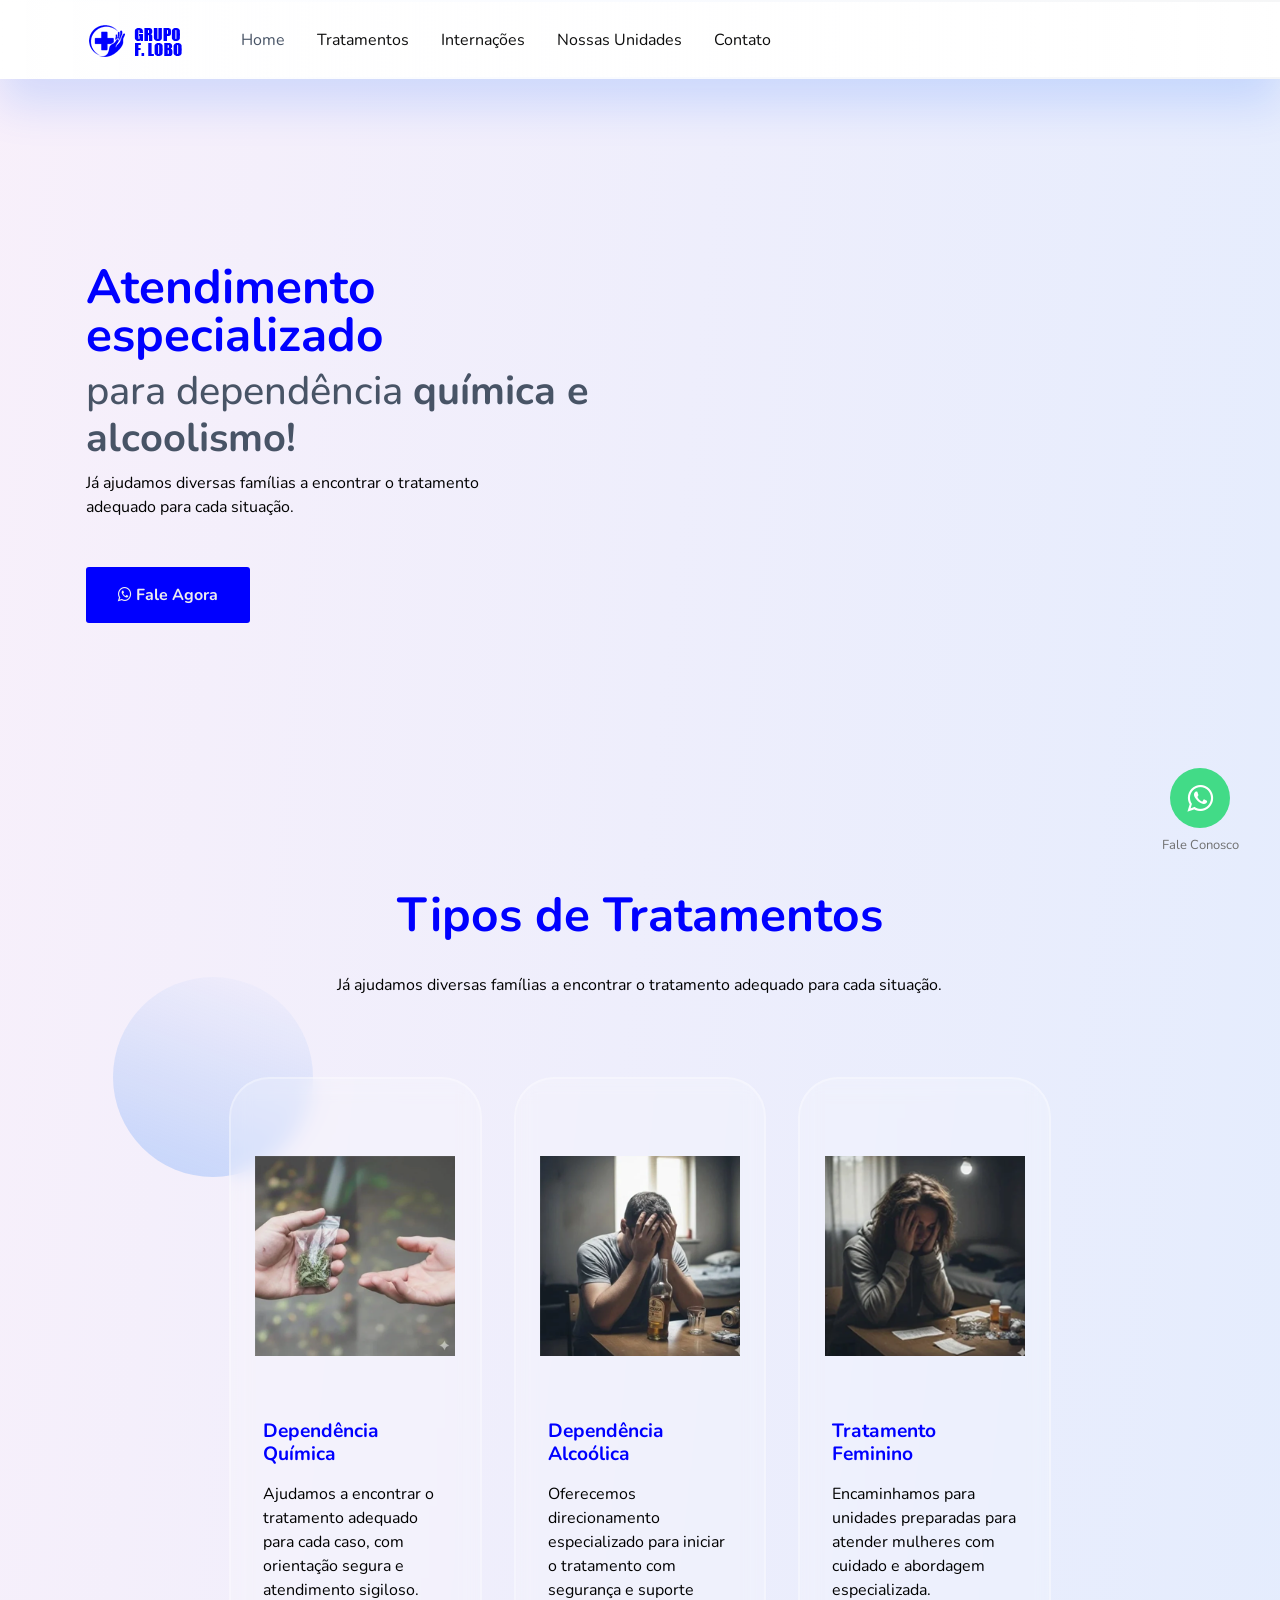
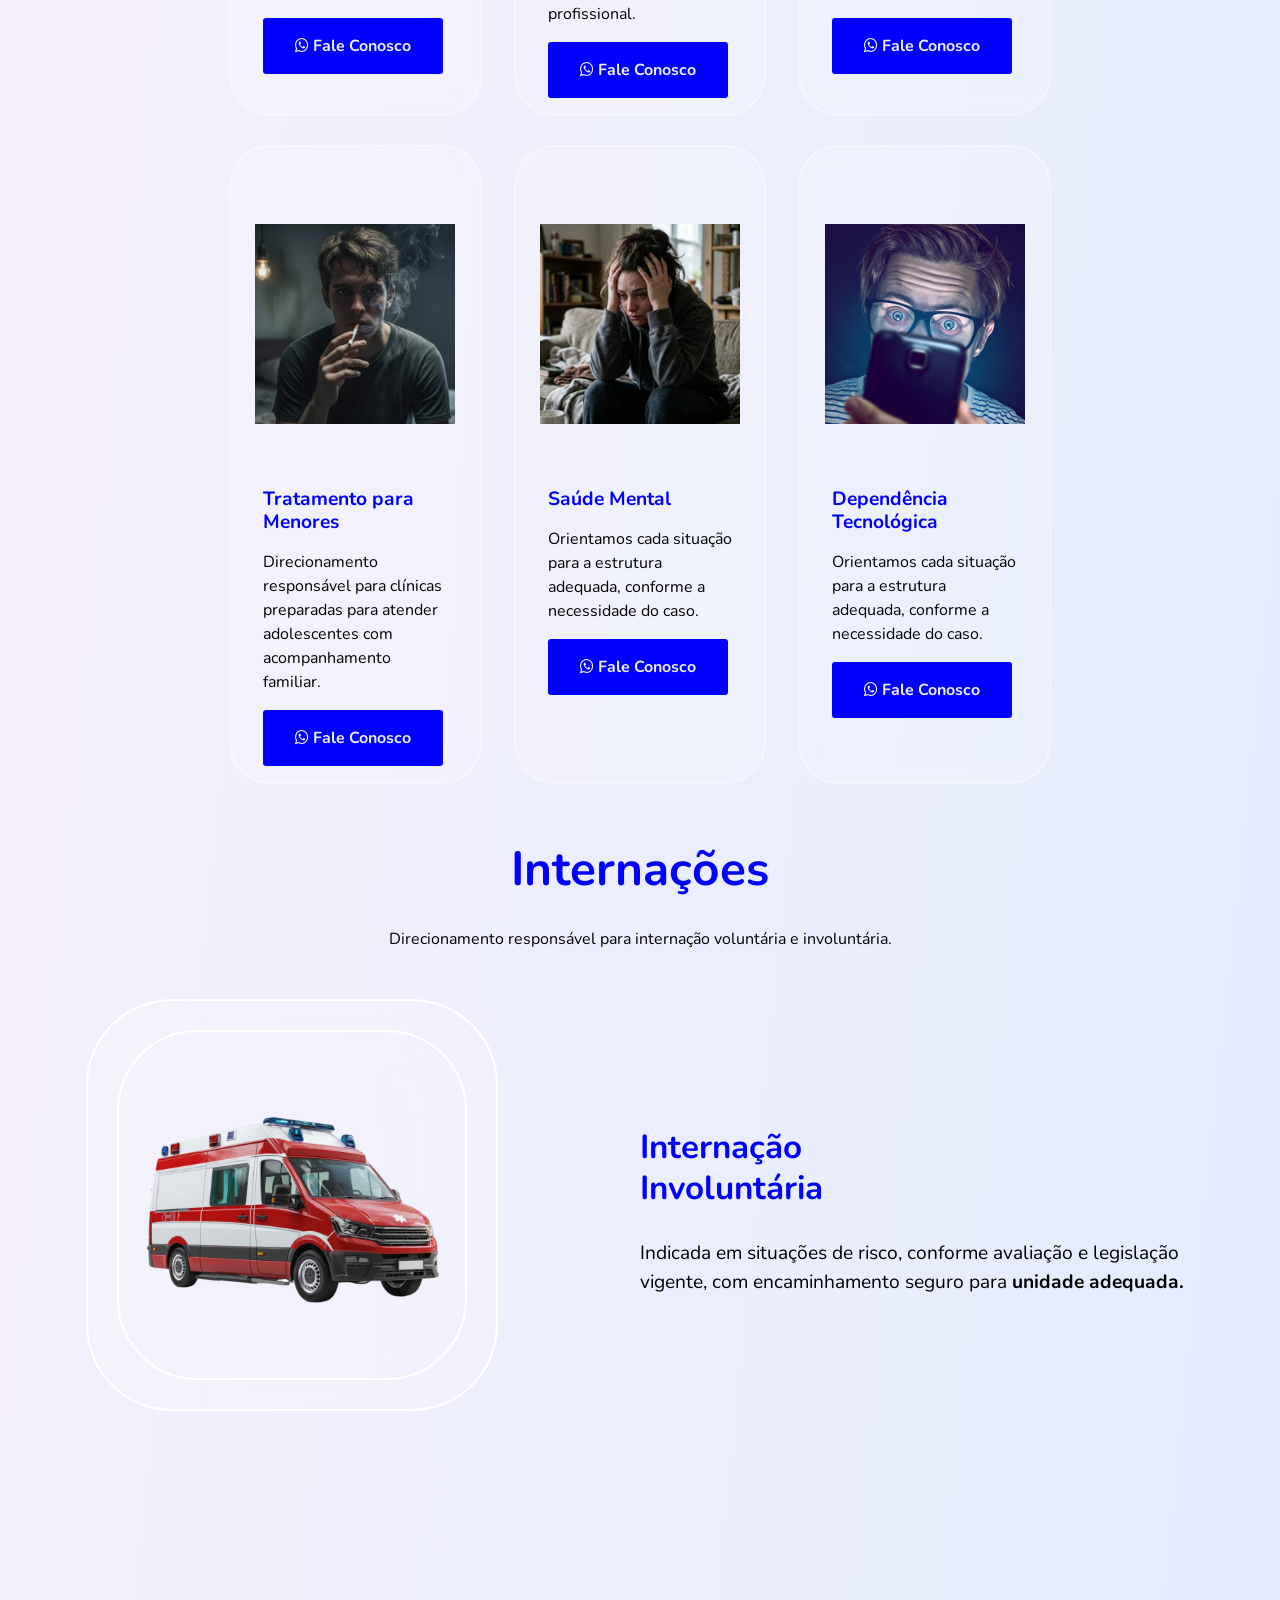
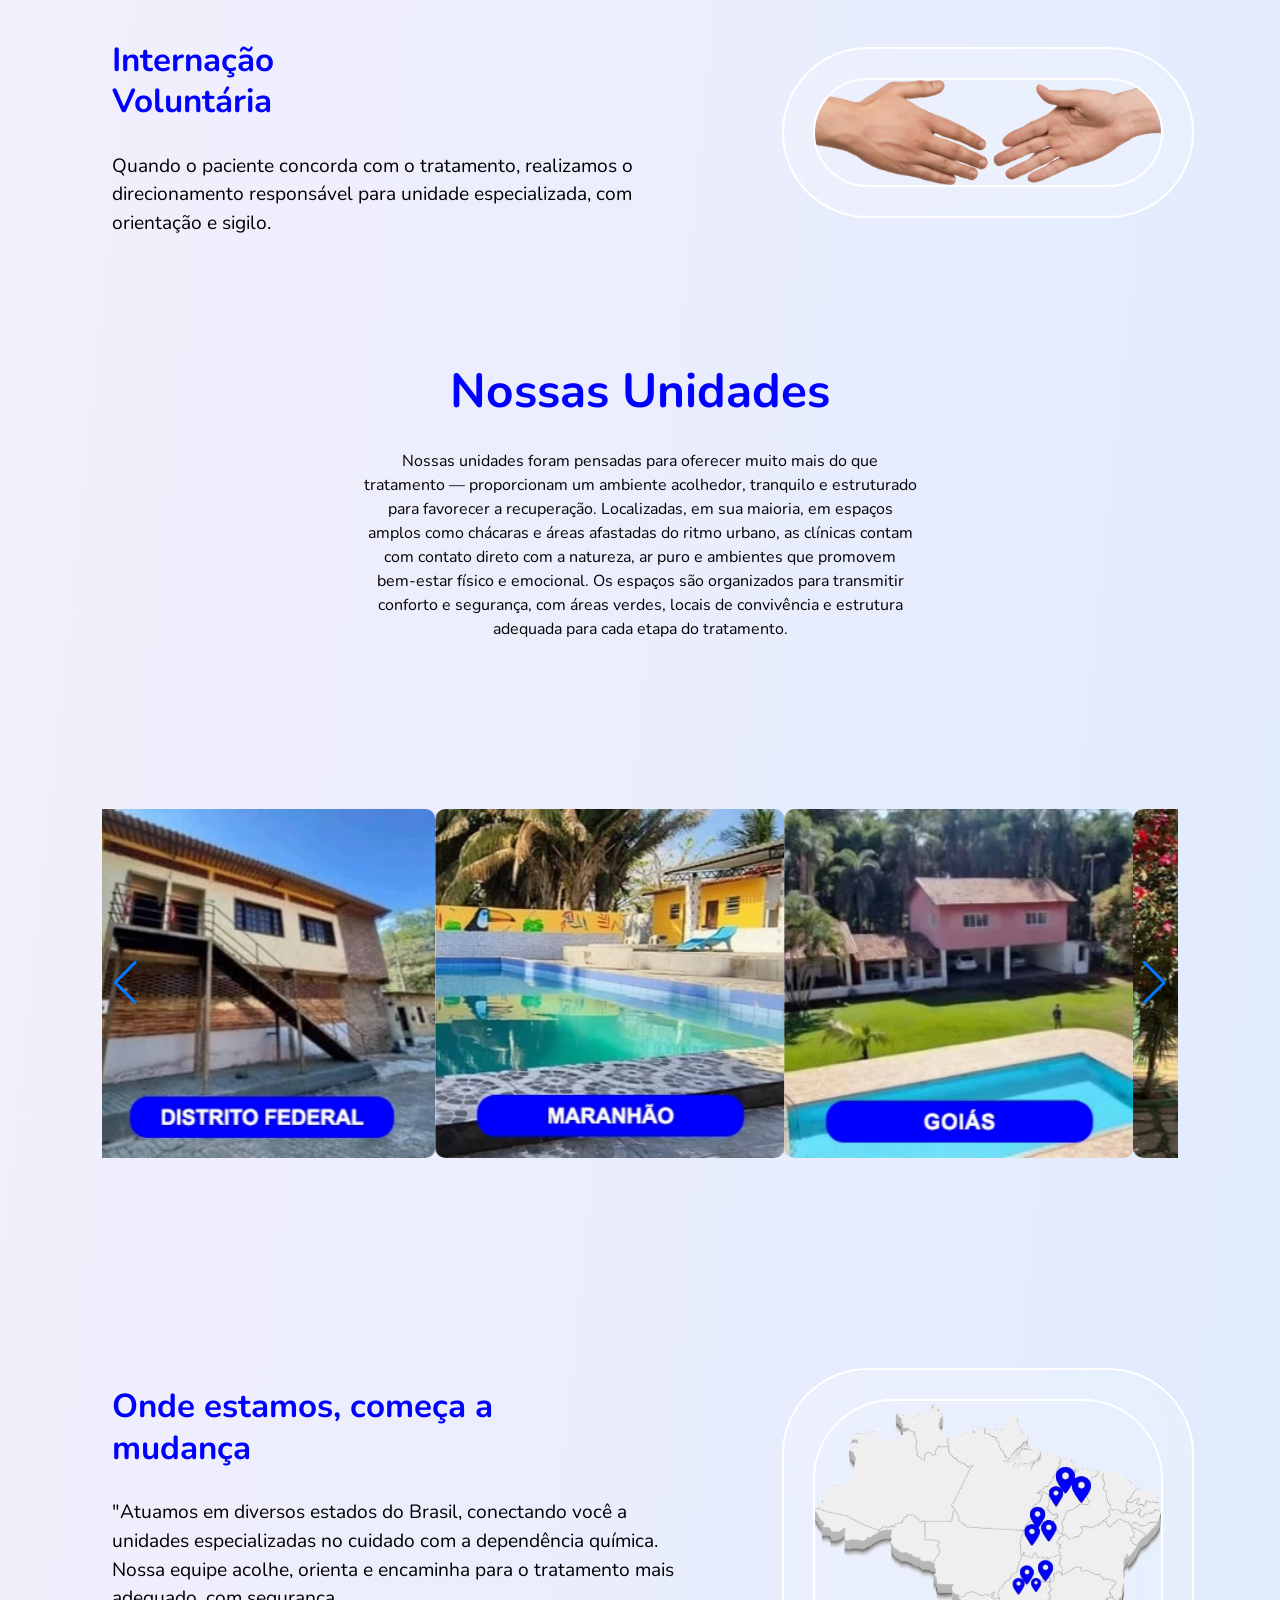
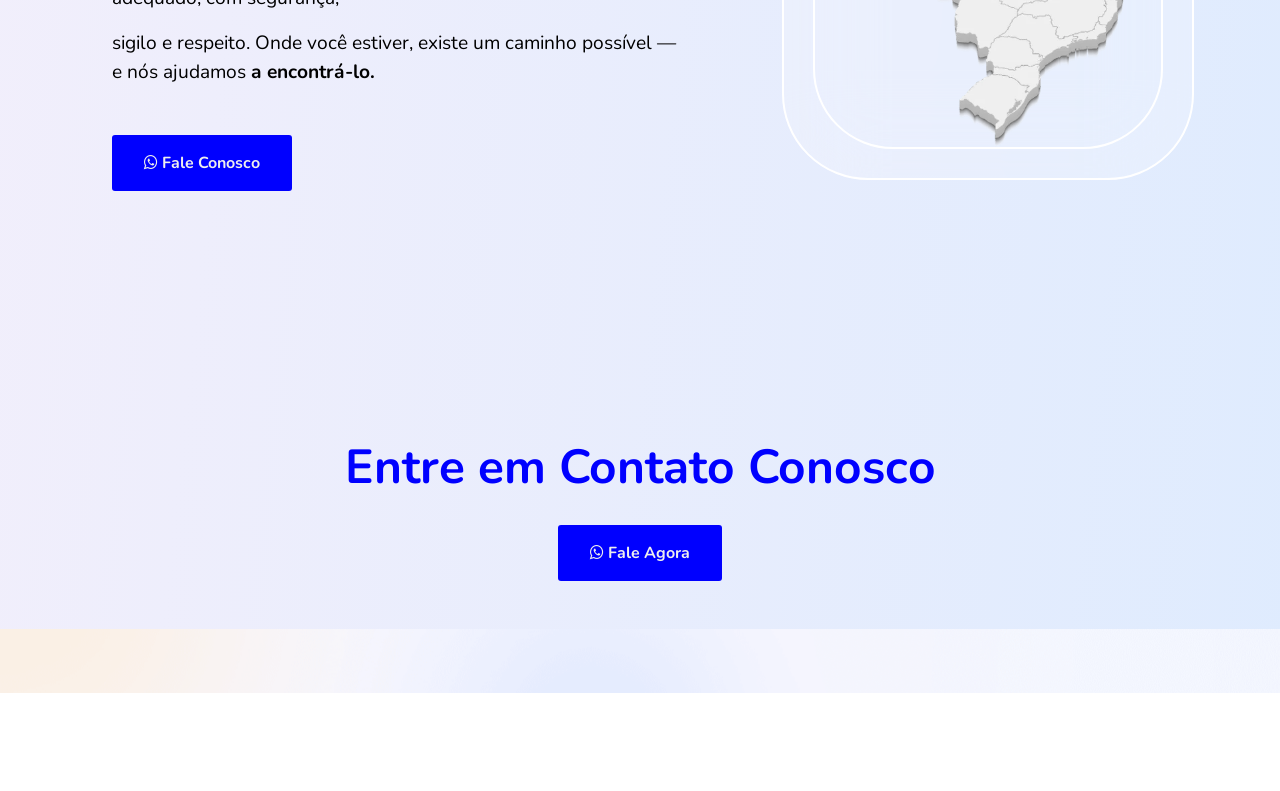
==== index.html @ 8530d1b9 "teste" ====
<!DOCTYPE html>
<html lang="en-US" dir="ltr">

  <head>
    <meta charset="utf-8">
    <meta http-equiv="X-UA-Compatible" content="IE=edge">
    <meta name="viewport" content="width=device-width, initial-scale=1">


    <!-- ===============================================-->
    <!--    Document Title-->
    <!-- ===============================================-->
    <title>Grupo F. Lobo | Landing, Corporate &amp; Business Templatee</title>
    

<link rel="stylesheet" href="https://cdn.jsdelivr.net/npm/swiper@11/swiper-bundle.min.css" />
    <link href="https://unpkg.com/aos@2.3.4/dist/aos.css" rel="stylesheet">

    <!-- ===============================================-->
    <!--    Favicons-->
    <!-- ===============================================-->
    <link rel="apple-touch-icon" sizes="180x180" href="assets/img/favicons/apple-touch-icon.png">
    <link rel="icon" type="image/png" sizes="32x32" href="assets/img/favicons/favicon-32x32.png">
    <link rel="icon" type="image/png" sizes="16x16" href="assets/img/favicons/favicon-16x16.png">
    <link rel="shortcut icon" type="image/x-icon" href="assets/img/favicons/favicon.ico">
    <link rel="manifest" href="assets/img/favicons/manifest.json">
    <meta name="msapplication-TileImage" content="assets/img/favicons/mstile-150x150.png">
    <meta name="theme-color" content="#ffffff">


    <!-- ===============================================-->
    <!--    Stylesheets-->
    <!-- ===============================================-->
    <link href="assets/css/theme.css" rel="stylesheet" />

  </head>


  <body style="overflow-x: hidden">





    <!-- ===============================================-->
    <!--    Main Content-->
    <!-- ===============================================-->
    <main class="main" id="top">
<nav class="navbar navbar-expand-lg navbar-light bg-white sticky-top shadow-sm py-3 navbar-klean">
  <div class="container">

    <a class="navbar-brand" href="index.html">
      <img class="me-3 d-inline-block" src="assets/img/gallery/logo.png" alt="">
    </a>

    <button class="navbar-toggler" type="button" data-bs-toggle="collapse" data-bs-target="#navbarSupportedContent">
      <span class="navbar-toggler-icon"></span>
    </button>

    <div class="collapse navbar-collapse border-top border-lg-0 mt-4 mt-lg-0" id="navbarSupportedContent">
      <ul class="navbar-nav me-auto pt-2 pt-lg-0 font-base">

        <li class="nav-item px-2"><a class="nav-link active" href="#home">Home</a></li>
        <li class="nav-item px-2"><a class="nav-link" href="#tratamentos">Tratamentos</a></li>
        <li class="nav-item px-2"><a class="nav-link" href="#internacoes">Internações</a></li>
        <li class="nav-item px-2"><a class="nav-link" href="#unidades">Nossas Unidades</a></li>
        <li class="nav-item px-2"><a class="nav-link" href="#contato">Contato</a></li>

      </ul>
    </div>

  </div>
</nav>
      <section >
        <div class="bg-holder d-none d-md-block bg-size" style="background-image:url(assets/img/illustrations/hero.png);background-position:right bottom;">
        </div>
        <!--/.bg-holder-->


        <!--/.bg-holder-->

        <div class="container">
          <div class="row align-items-center">
            <img src="assets/img/gallery/logotopo.png" class="d-block d-md-none" alt="Mobile Only">
            <div class="col-md-7 col-lg-6 py-6 text-sm-start text-center">

              
              <h1 class="fw-bold display-4 fs-4 fs-lg-6 fs-xxl-7 text-gradient" id="home"> Atendimento especializado </h1>
              <h1 class="text-700">para dependência <span class="fw-bold"> química e alcoolismo!</span></h1>
              <p class="mb-5 fs-0">Já ajudamos diversas famílias a encontrar o tratamento <br class="d-none d-lg-block" /> adequado para cada situação.</p>
      <a href="https://wa.me/5562993247666?text=Ol%C3%A1%2C%20vim%20pelo%20site!%20Quero%20mais%20informa%C3%A7%C3%B5es." class="botao-wpp">
              <!-- ícone -->
              <i class="fa fa-whatsapp"></i>
              Fale Agora
              </a>
            </div>
          </div>
        </div>
      </section>


      <!-- <section> begin ============================-->
      <section class="py-0 circle-blend circle-blend-right circle-warning" id="tratamentos">

        <div class="container">
          <div class="row" data-aos="fade-right">
            <div class="col-lg-7 col-xxl-5 mx-auto text-center py-7">
              <h5 class="fw-bold mb-4 text-gradient fs-6">Tipos de Tratamentos</h5>
              <p class="mb-0">Já ajudamos diversas famílias a encontrar o tratamento adequado para cada situação.</p>
            </div>
          </div>
      
          <!--/.bg-holder-->

          <div class="row flex-center">
            <div class="col-xl-9">
              <div class="row justify-content-center circle">
                <div class="col-md-4 mb-4"  data-aos="fade-left">
                  <div class="card card-bg h-100 px-4 px-md-2 px-lg-3 px-xxl-4 pt-4">
                    <div class="text-center"><img class="my-5" src="assets/img/icons/text.png" width="200" alt="services" />
                      <div class="card-body text-center text-md-start">
                        <h6 class="fw-bold fs-1">Dependência Química</h6>
                        <p class="mt-3 mb-md-0 mb-lg-3">Ajudamos a encontrar o tratamento adequado para cada caso, com orientação segura e atendimento sigiloso.</p> <a href="https://wa.me/5562993247666?text=Ol%C3%A1%2C%20vim%20pelo%20site!%20Quero%20mais%20informa%C3%A7%C3%B5es." class="botao-wpp">
              <!-- ícone -->
              <i class="fa fa-whatsapp"></i>
              Fale Conosco
              </a>
                      </div>
                    </div>
                  </div>
                </div>
                <div class="col-md-4 mb-4"  data-aos="fade-right">
                  <div class="card card-bg h-100 px-4 px-md-2 px-lg-3 px-xxl-4 pt-4">
                    <div class="text-center"><img class="my-5" src="assets/img/icons/organized.png" width="200" alt="services" />
                      <div class="card-body text-center text-md-start">
                        <h6 class="fw-bold fs-1">Dependência Alcoólica</h6>
                        <p class="mt-3 mb-md-0 mb-lg-3">Oferecemos direcionamento especializado para iniciar o tratamento com segurança e suporte profissional.</p> <a href="https://wa.me/5562993247666?text=Ol%C3%A1%2C%20vim%20pelo%20site!%20Quero%20mais%20informa%C3%A7%C3%B5es." class="botao-wpp">
              <!-- ícone -->
              <i class="fa fa-whatsapp"></i>
              Fale Conosco
              </a>
                      </div>
                    </div>
                  </div>
                </div>


                <div class="col-md-4 mb-4" data-aos="fade-left">
                  <div class="card card-bg h-100 px-4 px-md-2 px-lg-3 px-xxl-4 pt-4">
                    <div class="text-center"><img class="my-5" src="assets/img/icons/statistics.png" width="200" alt="services" />
                      <div class="card-body text-center text-md-start">
                        <h6 class="fw-bold fs-1">Tratamento Feminino</h6>
                        <p class="mt-3 mb-md-0 mb-lg-3">Encaminhamos para unidades preparadas para atender mulheres com cuidado e abordagem especializada.</p> <a href="https://wa.me/5562993247666?text=Ol%C3%A1%2C%20vim%20pelo%20site!%20Quero%20mais%20informa%C3%A7%C3%B5es." class="botao-wpp">
              <!-- ícone -->
              <i class="fa fa-whatsapp"></i>
              Fale Conosco
              </a>
                      </div>
                    </div>
                  </div>
                </div>

                <div class="col-md-4 mb-4"  data-aos="fade-right">
                  <div class="card card-bg h-100 px-4 px-md-2 px-lg-3 px-xxl-4 pt-4">
                    <div class="text-center"><img class="my-5" src="assets/img/icons/menores.png" width="200" alt="services" />
                      <div class="card-body text-center text-md-start">
                        <h6 class="fw-bold fs-1">Tratamento para Menores</h6>
                        <p class="mt-3 mb-md-0 mb-lg-3">Direcionamento responsável para clínicas preparadas para atender adolescentes com acompanhamento familiar.</p> <a href="https://wa.me/5562993247666?text=Ol%C3%A1%2C%20vim%20pelo%20site!%20Quero%20mais%20informa%C3%A7%C3%B5es." class="botao-wpp">
              <!-- ícone -->
              <i class="fa fa-whatsapp"></i>
              Fale Conosco
              </a>
                      </div>
                    </div>
                  </div>
                </div>

                <div class="col-md-4 mb-4" data-aos="fade-left">
                  <div class="card card-bg h-100 px-4 px-md-2 px-lg-3 px-xxl-4 pt-4">
                    <div class="text-center"><img class="my-5" src="assets/img/icons/saude.png" width="200" alt="services" />
                      <div class="card-body text-center text-md-start">
                        <h6 class="fw-bold fs-1">Saúde Mental</h6>
                        <p class="mt-3 mb-md-0 mb-lg-3">Orientamos cada situação para a estrutura adequada, conforme a necessidade do caso.</p> <a href="https://wa.me/5562993247666?text=Ol%C3%A1%2C%20vim%20pelo%20site!%20Quero%20mais%20informa%C3%A7%C3%B5es." class="botao-wpp">
              <!-- ícone -->
              <i class="fa fa-whatsapp"></i>
              Fale Conosco
              </a>
                      </div>
                    </div>
                  </div>
                </div>

                
                <div class="col-md-4 mb-4" data-aos="fade-left">
                  <div class="card card-bg h-100 px-4 px-md-2 px-lg-3 px-xxl-4 pt-4">
                    <div class="text-center"><img class="my-5" src="assets/img/icons/dep.png" width="200" alt="services" />
                      <div class="card-body text-center text-md-start">
                        <h6 class="fw-bold fs-1">Dependência Tecnológica</h6>
                        <p class="mt-3 mb-md-0 mb-lg-3">Orientamos cada situação para a estrutura adequada, conforme a necessidade do caso.</p> <a href="https://wa.me/5562993247666?text=Ol%C3%A1%2C%20vim%20pelo%20site!%20Quero%20mais%20informa%C3%A7%C3%B5es." class="botao-wpp">
              <!-- ícone -->
              <i class="fa fa-whatsapp"></i>
              Fale Conosco
              </a>
                      </div>
                    </div>
                  </div>
                </div>


              </div>
            </div>
          </div>
        </div>
        <!-- end of .container-->

      </section>
      <!-- <section> close ============================-->
      <!-- ============================================-->


        <div class="container-xl">
           <div class="col-lg-6 text-center mx-auto mb-3 mb-md-5 mt-4"  data-aos="fade-right">
              <h5 class="fw-bold mb-4 text-gradient fs-6" id="internacoes">Internações</h5>
              <p class="mb-0">Direcionamento responsável para internação voluntária e involuntária.</p>
            </div>
          <div class="row flex-center circle-blend circle-blend-left-product circle-cyan">
            <div class="col-auto">
              <div class="square shadow-square-bottom">
                <div class="card product-card-bg">
                  <div class="card-body p-4 h-100"><img  data-aos="fade-right" class="img-fluid border-img" src="assets/img/gallery/ambulancia.webp" width="350" alt="..." /></div>
                </div>
              </div>
            </div>
            <div class="col-lg-6 ms-lg-auto my-7 my-lg-0 px-sm-8 px-lg-0 ps-lg-2 ps-xl-0" data-aos="fade-left">
              <h1 class="fw-bold display-5 lh-sm my-4">
Internação  <br>Involuntária</h1>

   <p class="fs-1 mb-3 pe-xxl-8">Indicada em situações de risco, conforme avaliação e legislação vigente, com encaminhamento seguro para  <span class="fw-bold">unidade adequada.</span></p>
             
             
  
            </div>
          </div>
          <div class="row flex-center pt-10 pt-md-6 pt-lg-10 circle-blend circle-blend-right-dedicated circle-danger">
            <div class="col-auto ms-lg-auto order-md-1 text-center">
              <div class="square shadow-square-top">
                <div class="card product-card-bg">
                  <div class="card-body p-4"><img class="img-fluid border-img" data-aos="fade-left" src="assets/img/gallery/dedicate.png" width="350" alt="..." /></div>
                </div>
              </div>
            </div>
            <div class="col-lg-6 order-1 order-lg-0 ms-xl-auto my-7 my-xl-0 px-sm-8 px-lg-3 px-xl-0 me-xl-auto ps-xl-0">
              <h1 class="fw-bold display-5 lh-sm my-4"  data-aos="fade-right">
Internação  <br> Voluntária</h1>
           

               <p class="fs-1 mb-3 pe-xxl-8" data-aos="fade-right">Quando o paciente concorda com o tratamento, realizamos o direcionamento responsável para unidade especializada, com orientação e sigilo.</p>
              
            </div>
          </div>
        </div>
      </section>


      <!-- ============================================-->
      <!-- <section> begin ============================-->
      <section class="py-7">

        <div class="container">

       
            <div class="col-lg-6 text-center mx-auto mb-3 mb-md-5 mt-4"  data-aos="fade-right">
              <h5 class="fw-bold mb-4  text-center text-gradient fs-6" id='unidades'>Nossas Unidades</h5>
              <p class="mb-0  text-center">Nossas unidades foram pensadas para oferecer muito mais do que tratamento — proporcionam um ambiente acolhedor, tranquilo e estruturado para favorecer a recuperação.

Localizadas, em sua maioria, em espaços amplos como chácaras e áreas afastadas do ritmo urbano, as clínicas contam com contato direto com a natureza, ar puro e ambientes que promovem bem-estar físico e emocional. Os espaços são organizados para transmitir conforto e segurança, com áreas verdes, locais de convivência e estrutura adequada para cada etapa do tratamento. </p>
            </div>
     

  <section class="section slider-section">
  <div class="container slider-column">
    <div class="swiper swiper-slider">
      <div class="swiper-wrapper">

        <div class="swiper-slide">
          <img src="assets/img/gallery/project-1.png" alt="">
        </div>

        <div class="swiper-slide">
          <img src="assets/img/gallery/project-2.webp" alt="">
        </div>

        <div class="swiper-slide">
          <img src="assets/img/gallery/project-3.webp" alt="">
        </div>

        <div class="swiper-slide">
          <img src="assets/img/gallery/project-4.webp" alt="">
        </div>

        <div class="swiper-slide">
          <img src="assets/img/gallery/project-5.jpg" alt="">
        </div>

        <div class="swiper-slide">
          <img src="assets/img/gallery/project-6.webp" alt="">
        </div>

        <div class="swiper-slide">
          <img src="assets/img/gallery/project-7.webp" alt="">
        </div>

        <div class="swiper-slide">
          <img src="assets/img/gallery/project-8.webp" alt="">
        </div>

        <div class="swiper-slide">
          <img src="assets/img/gallery/project-9.jpg" alt="">
        </div>

      </div>

      <div class="swiper-pagination"></div>
      <div class="swiper-button-prev"></div>
      <div class="swiper-button-next"></div>
    </div>
  </div>

          <div class="row flex-center pt-10 pt-md-6 pt-lg-10 circle-blend circle-blend-right-dedicated circle-danger">
            <div class="col-auto ms-lg-auto order-md-1 text-center">
              <div class="square shadow-square-top">
                <div class="card product-card-bg">
                  <div class="card-body p-4"><img class="img-fluid border-img" src="assets/img/mapa.webp" width="350" alt="..." /></div>
                </div>
              </div>
            </div>
            <div class="col-lg-6 order-1 order-lg-0 ms-xl-auto my-7 my-xl-0 px-sm-8 px-lg-3 px-xl-0 me-xl-auto ps-xl-0">
              <h1 class="fw-bold display-5 lh-sm my-4">Onde estamos, começa a<br> mudança</h1>
              <p class="fs-1 mb-3 pe-xxl-8">"Atuamos em diversos estados do Brasil, conectando você a unidades especializadas no cuidado com a dependência química. Nossa equipe acolhe, orienta e encaminha para o tratamento mais adequado, com segurança, </p>
              <p class="fs-1 mb-5 pe-xxl-8">sigilo e respeito. Onde você estiver, existe um caminho possível — e nós ajudamos<span class="fw-bold"> a encontrá-lo.</span></p>
              <a href="https://wa.me/5562993247666?text=Ol%C3%A1%2C%20vim%20pelo%20site!%20Quero%20mais%20informa%C3%A7%C3%B5es." class="botao-wpp">
              <!-- ícone -->
              <i class="fa fa-whatsapp"></i>
              Fale Conosco
              </a>
            </div>
          </div>


</section>



        </div>
        <!-- end of .container-->

      </section>

        <div class="bg-holder" style="background-image:url(assets/img/illustrations/cta-bg-1.png);background-position:center top;background-size:auto;margin-top:-38px;margin-left:-200px;">
        </div>
        <!--/.bg-holder-->

        <div class="container">
          <div class="row flex-center circle-blend circle-blend-right circle-pink">
            <div class="col-xxl-9 py-5 text-center" data-aos="fade-up">
              <h1 class="fw-bold mb-4 text-gradient fs-6" id="contato">Entre em Contato Conosco</h1>
                     <a href="https://wa.me/5562993247666?text=Ol%C3%A1%2C%20vim%20pelo%20site!%20Quero%20mais%20informa%C3%A7%C3%B5es." class="botao-wpp">
              <!-- ícone -->
              <i class="fa fa-whatsapp"></i>
              Fale Agora
              </a>
            </div>
            
          </div>
        </div>
      </section>
      <section class="pb-0 pt-6">
        <div class="bg-holder" style="background-image:url(assets/img/illustrations/footer-bg.png);background-position:center;background-size:cover;">
        </div>
        <!--/.bg-holder-->
<div class="floating_btn">
    <a target="_blank" href="https://wa.me/5562993247666?text=Ol%C3%A1%2C%20vim%20pelo%20site!%20Quero%20mais%20informa%C3%A7%C3%B5es.">
      <div class="contact_icon">
        <i class="fa fa-whatsapp my-float"></i>
      </div>
    </a>
    <p class="text_icon">Fale Conosco</p>
  </div>


      </section>
         
    </main>
    <!-- ===============================================-->
    <!--    End of Main Content-->
    <!-- ===============================================-->




    <!-- ===============================================-->
    <!--    JavaScripts-->
    <!-- ===============================================-->


<script src="https://unpkg.com/aos@2.3.4/dist/aos.js"></script>



<script src="https://cdn.jsdelivr.net/npm/swiper@11/swiper-bundle.min.js"></script>
    <script src="vendors/@popperjs/popper.min.js"></script>
    <script src="vendors/bootstrap/bootstrap.min.js"></script>
    <script src="vendors/is/is.min.js"></script>
    <!-- <script src="https://polyfill.io/v3/polyfill.min.js?features=window.scroll"></script> -->
    <script src="vendors/feather-icons/feather.min.js"></script>
    <script>
      feather.replace();
    </script>
    <script src="assets/js/theme.js"></script>

    <link href="https://fonts.googleapis.com/css2?family=Nunito:wght@300;400;600;700;800;900&amp;display=swap" rel="stylesheet">
    
<link rel="stylesheet" href="https://maxcdn.bootstrapcdn.com/font-awesome/4.5.0/css/font-awesome.min.css">

</a>
  </body>

</html>
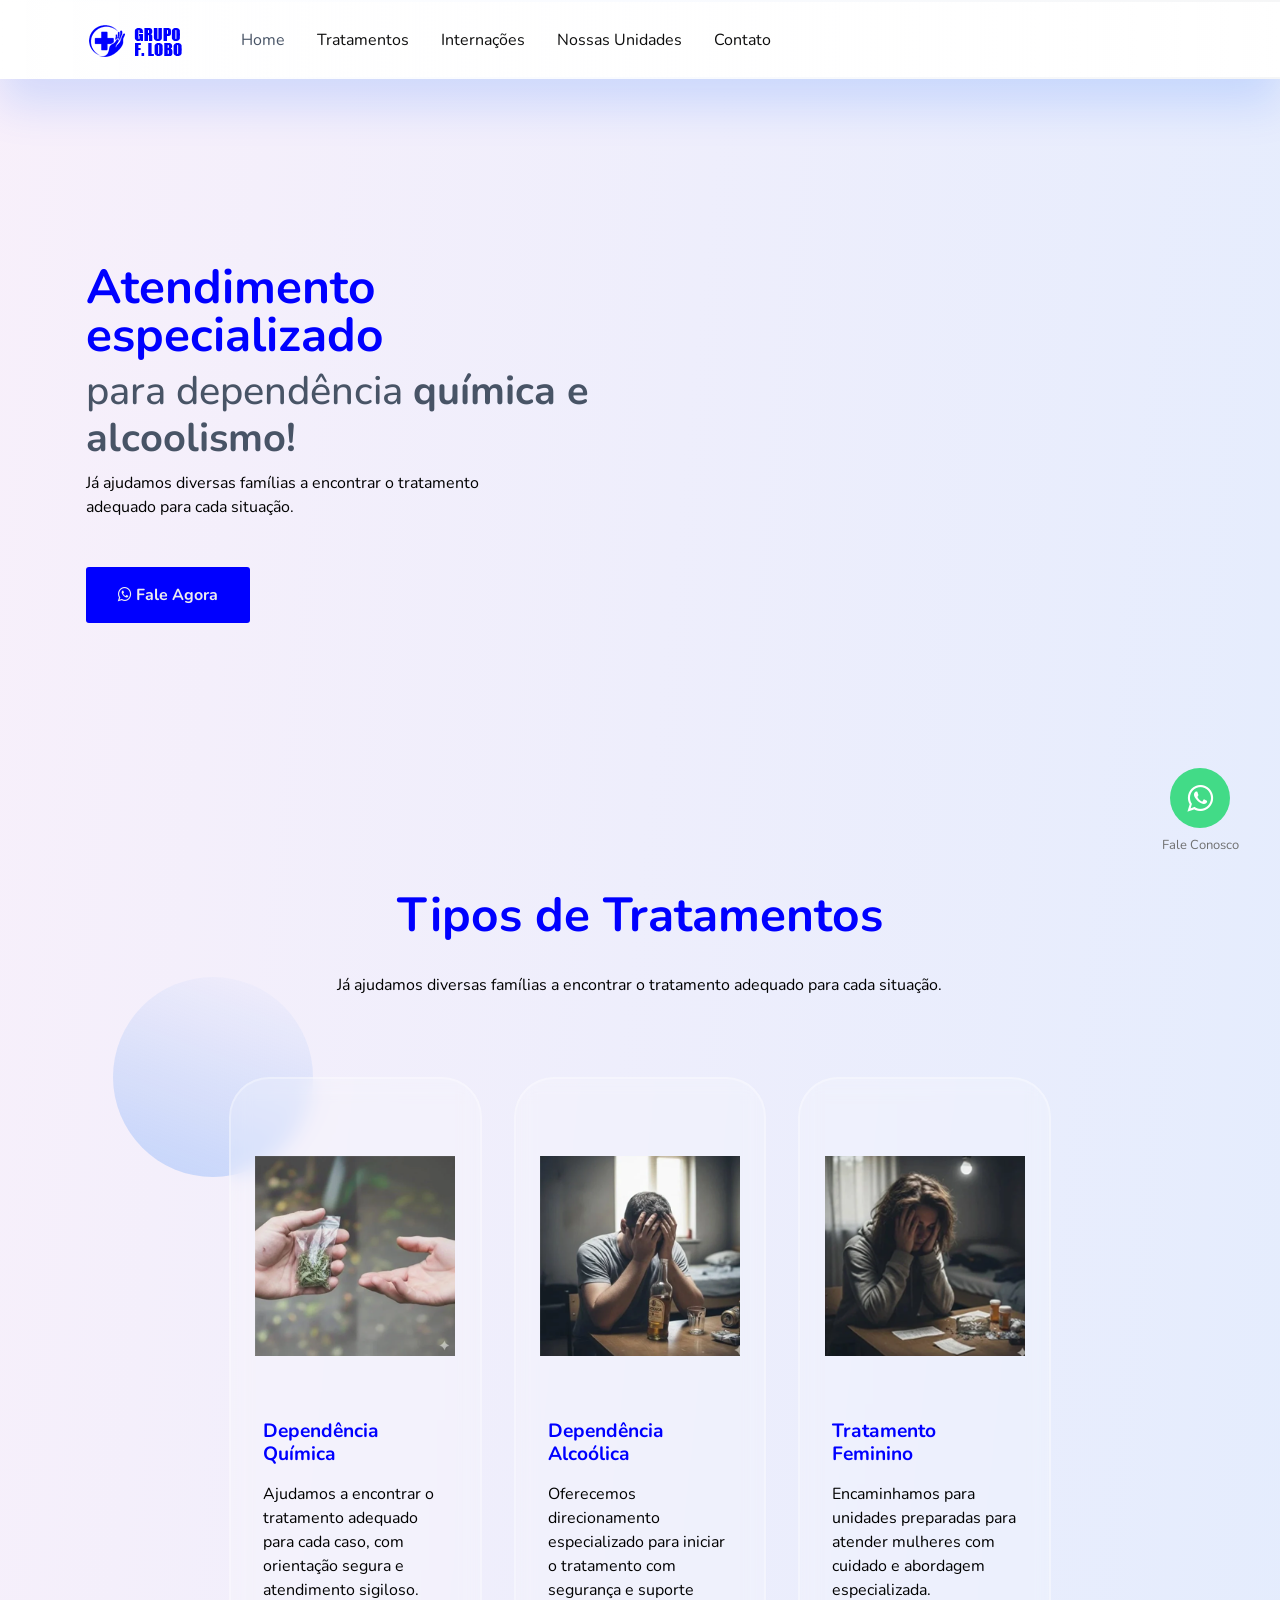
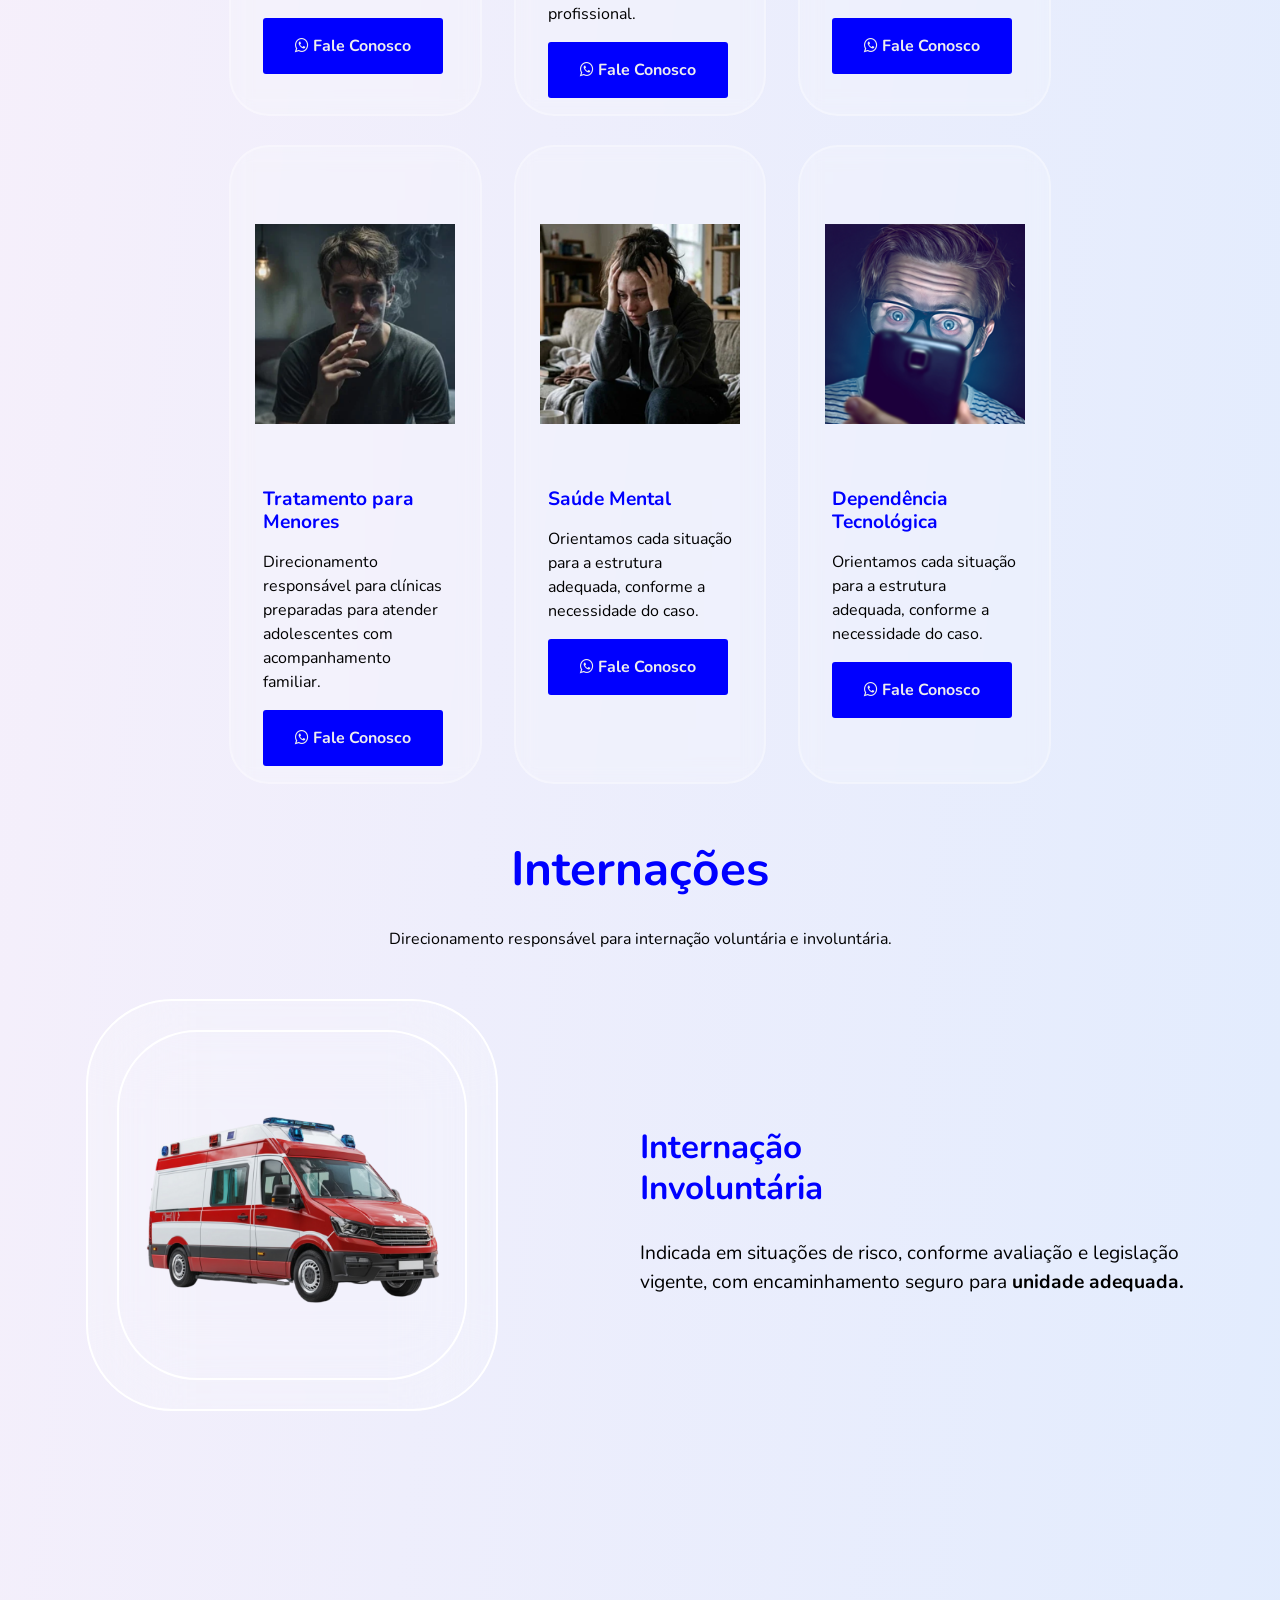
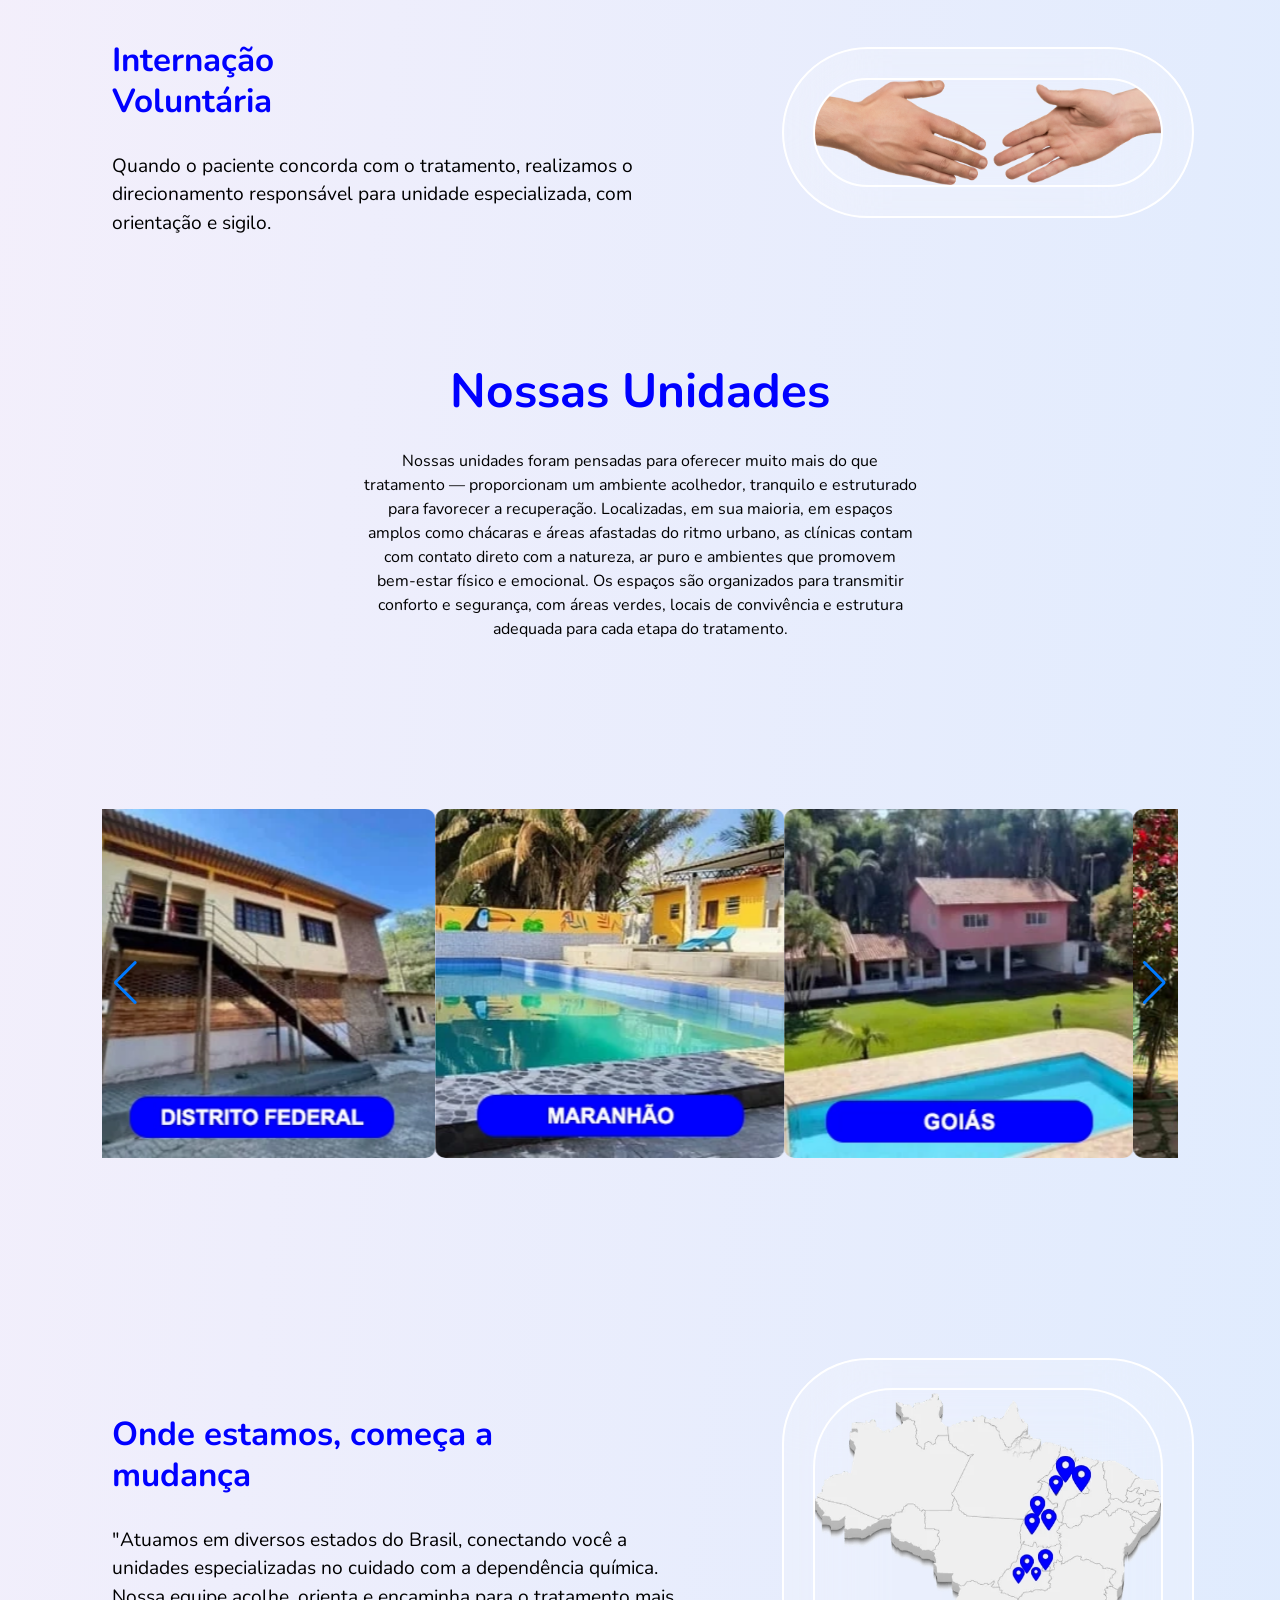
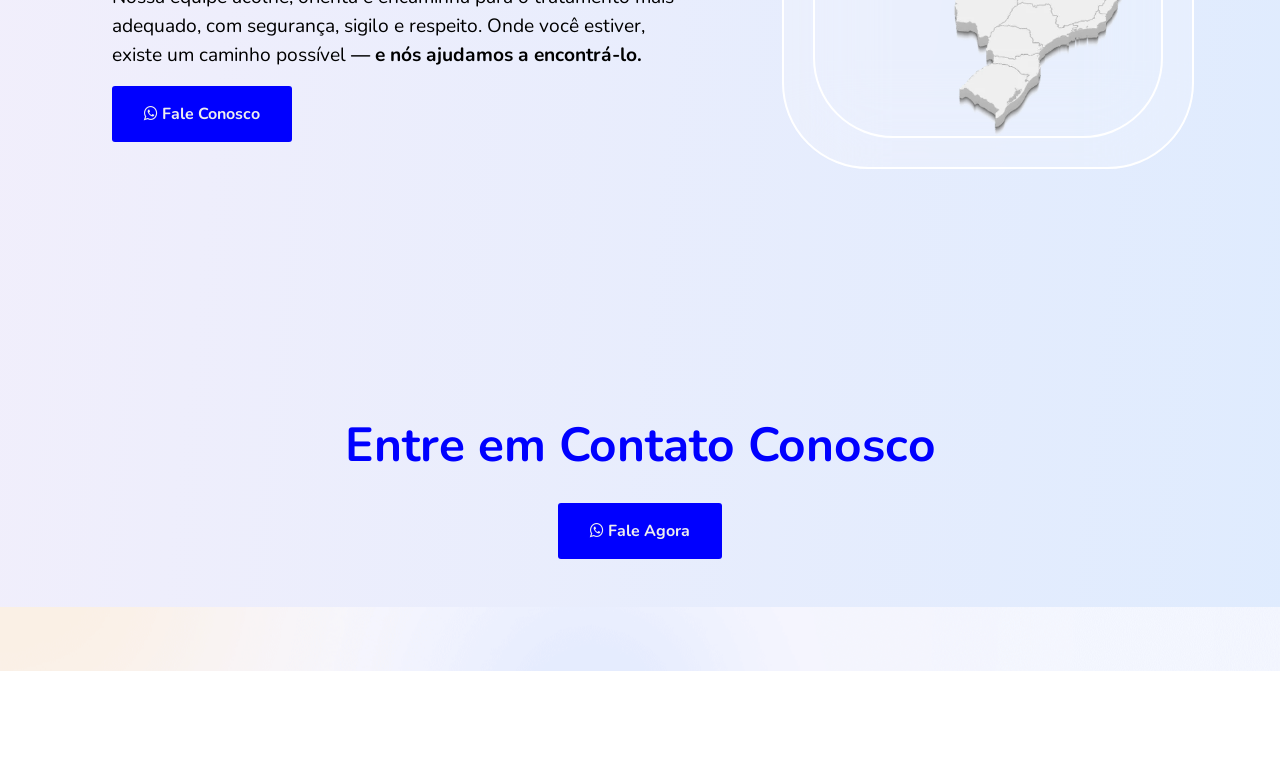
==== commit fd8caae1: "encontralo" ====
--- a/index.html
+++ b/index.html
@@ -336,8 +336,7 @@
             </div>
             <div class="col-lg-6 order-1 order-lg-0 ms-xl-auto my-7 my-xl-0 px-sm-8 px-lg-3 px-xl-0 me-xl-auto ps-xl-0">
               <h1 class="fw-bold display-5 lh-sm my-4">Onde estamos, começa a<br> mudança</h1>
-              <p class="fs-1 mb-3 pe-xxl-8">"Atuamos em diversos estados do Brasil, conectando você a unidades especializadas no cuidado com a dependência química. Nossa equipe acolhe, orienta e encaminha para o tratamento mais adequado, com segurança, </p>
-              <p class="fs-1 mb-5 pe-xxl-8">sigilo e respeito. Onde você estiver, existe um caminho possível — e nós ajudamos<span class="fw-bold"> a encontrá-lo.</span></p>
+              <p class="fs-1 mb-3 pe-xxl-8">"Atuamos em diversos estados do Brasil, conectando você a unidades especializadas no cuidado com a dependência química. Nossa equipe acolhe, orienta e encaminha para o tratamento mais adequado, com segurança, sigilo e respeito. Onde você estiver, existe um caminho possível <span class="fw-bold">— e nós ajudamos a encontrá-lo.</span></p>
               <a href="https://wa.me/5562993247666?text=Ol%C3%A1%2C%20vim%20pelo%20site!%20Quero%20mais%20informa%C3%A7%C3%B5es." class="botao-wpp">
               <!-- ícone -->
               <i class="fa fa-whatsapp"></i>
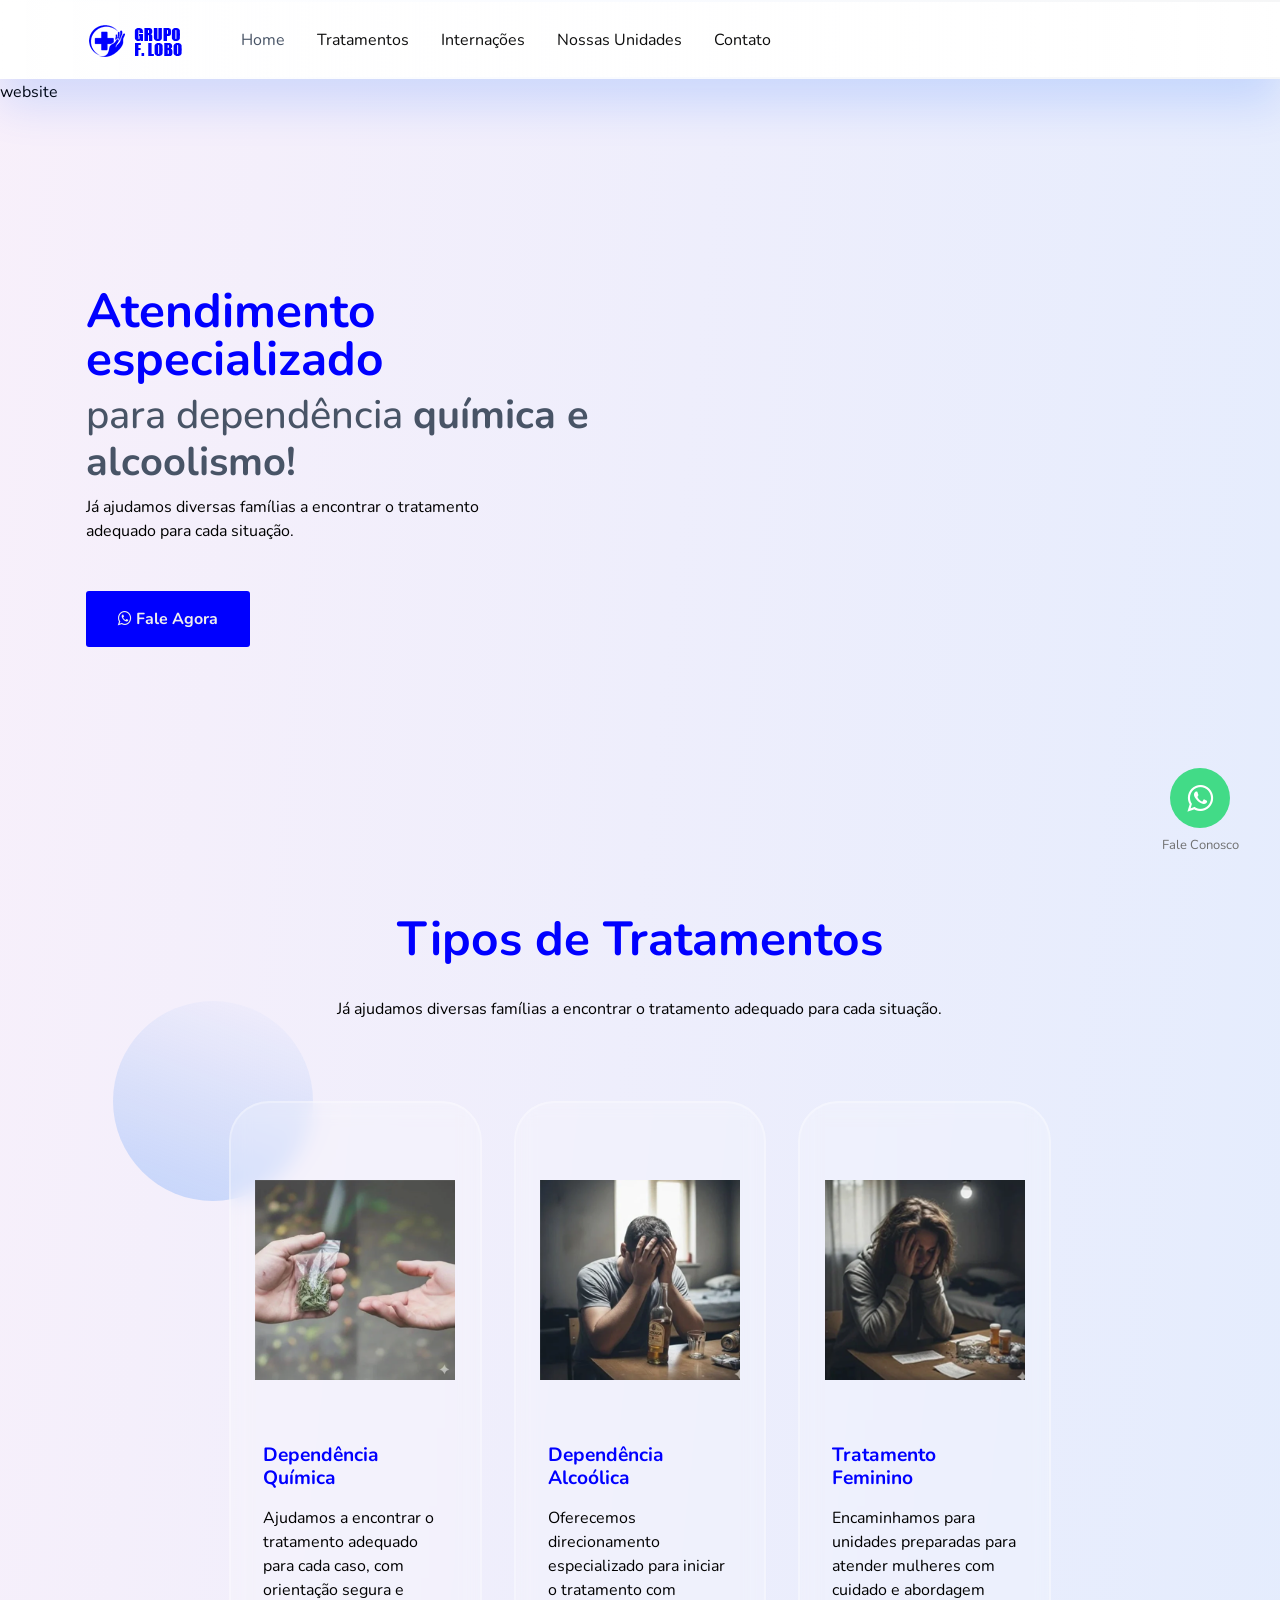
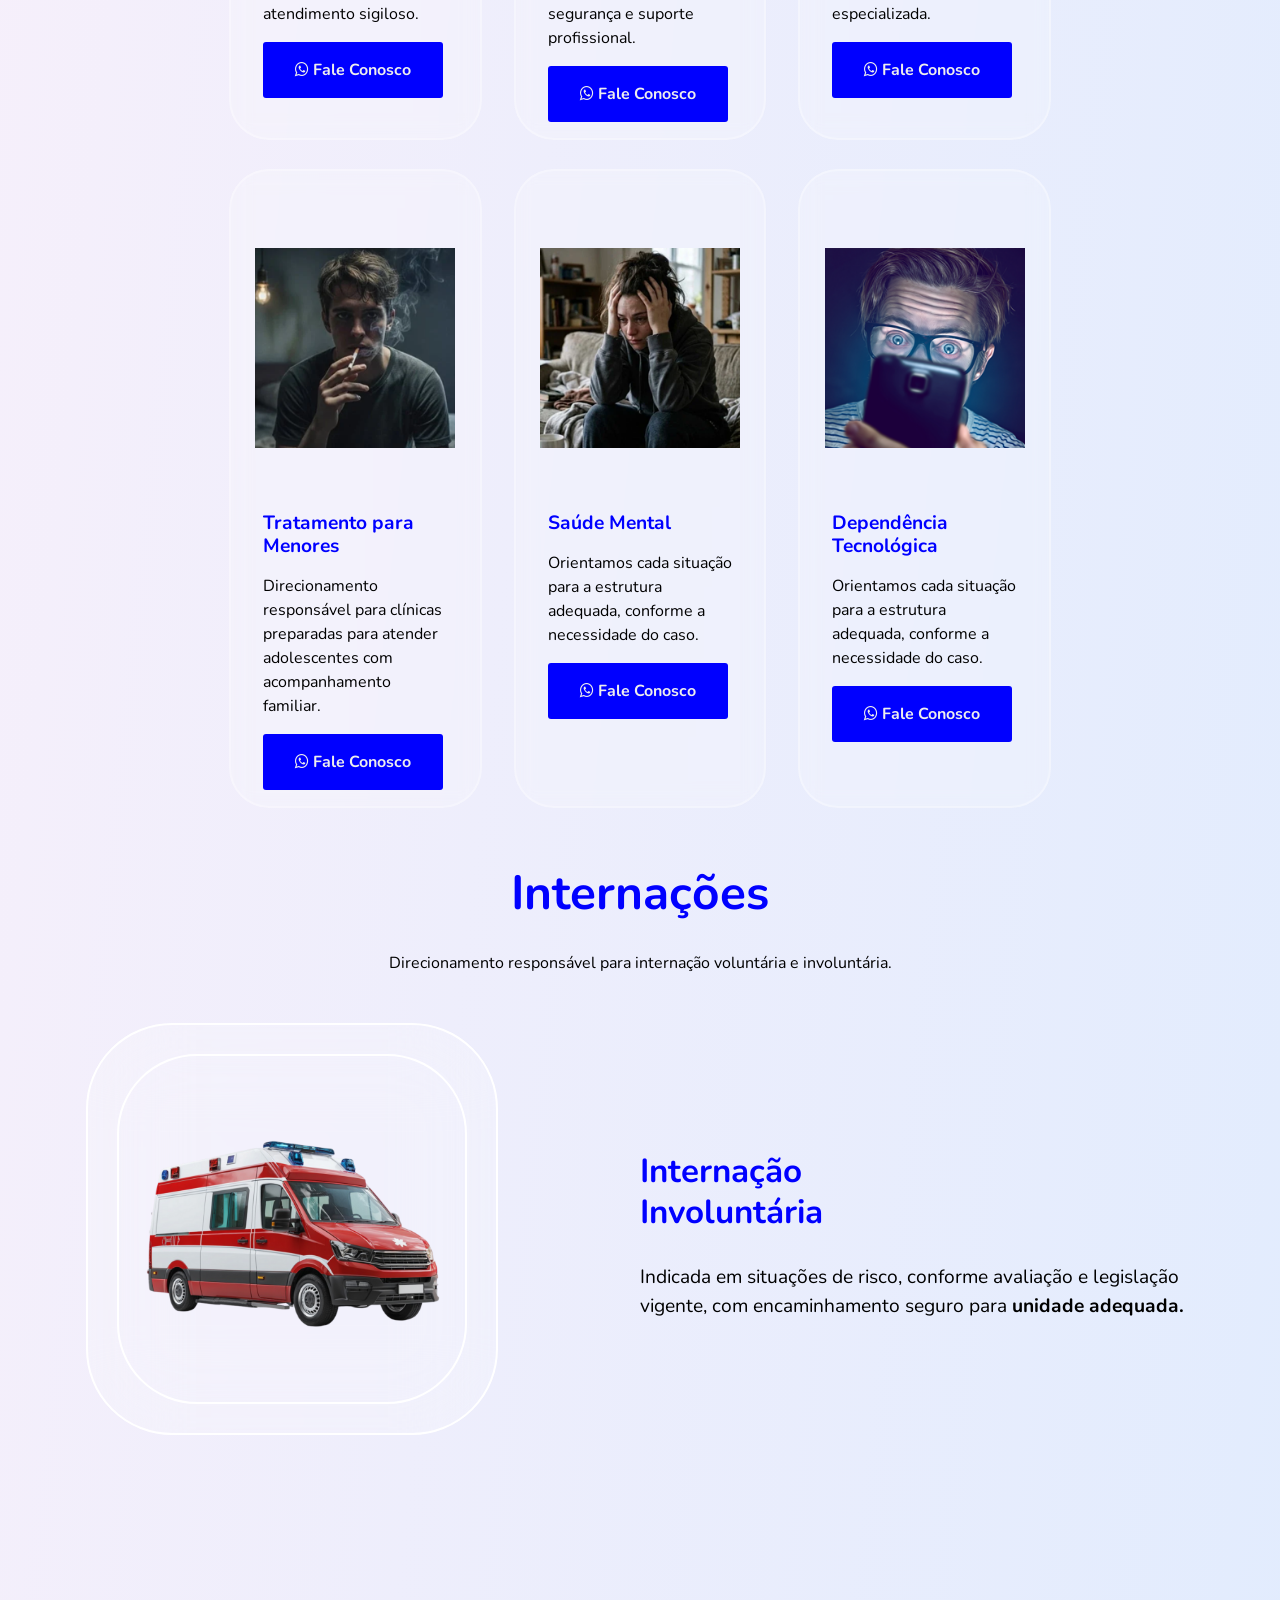
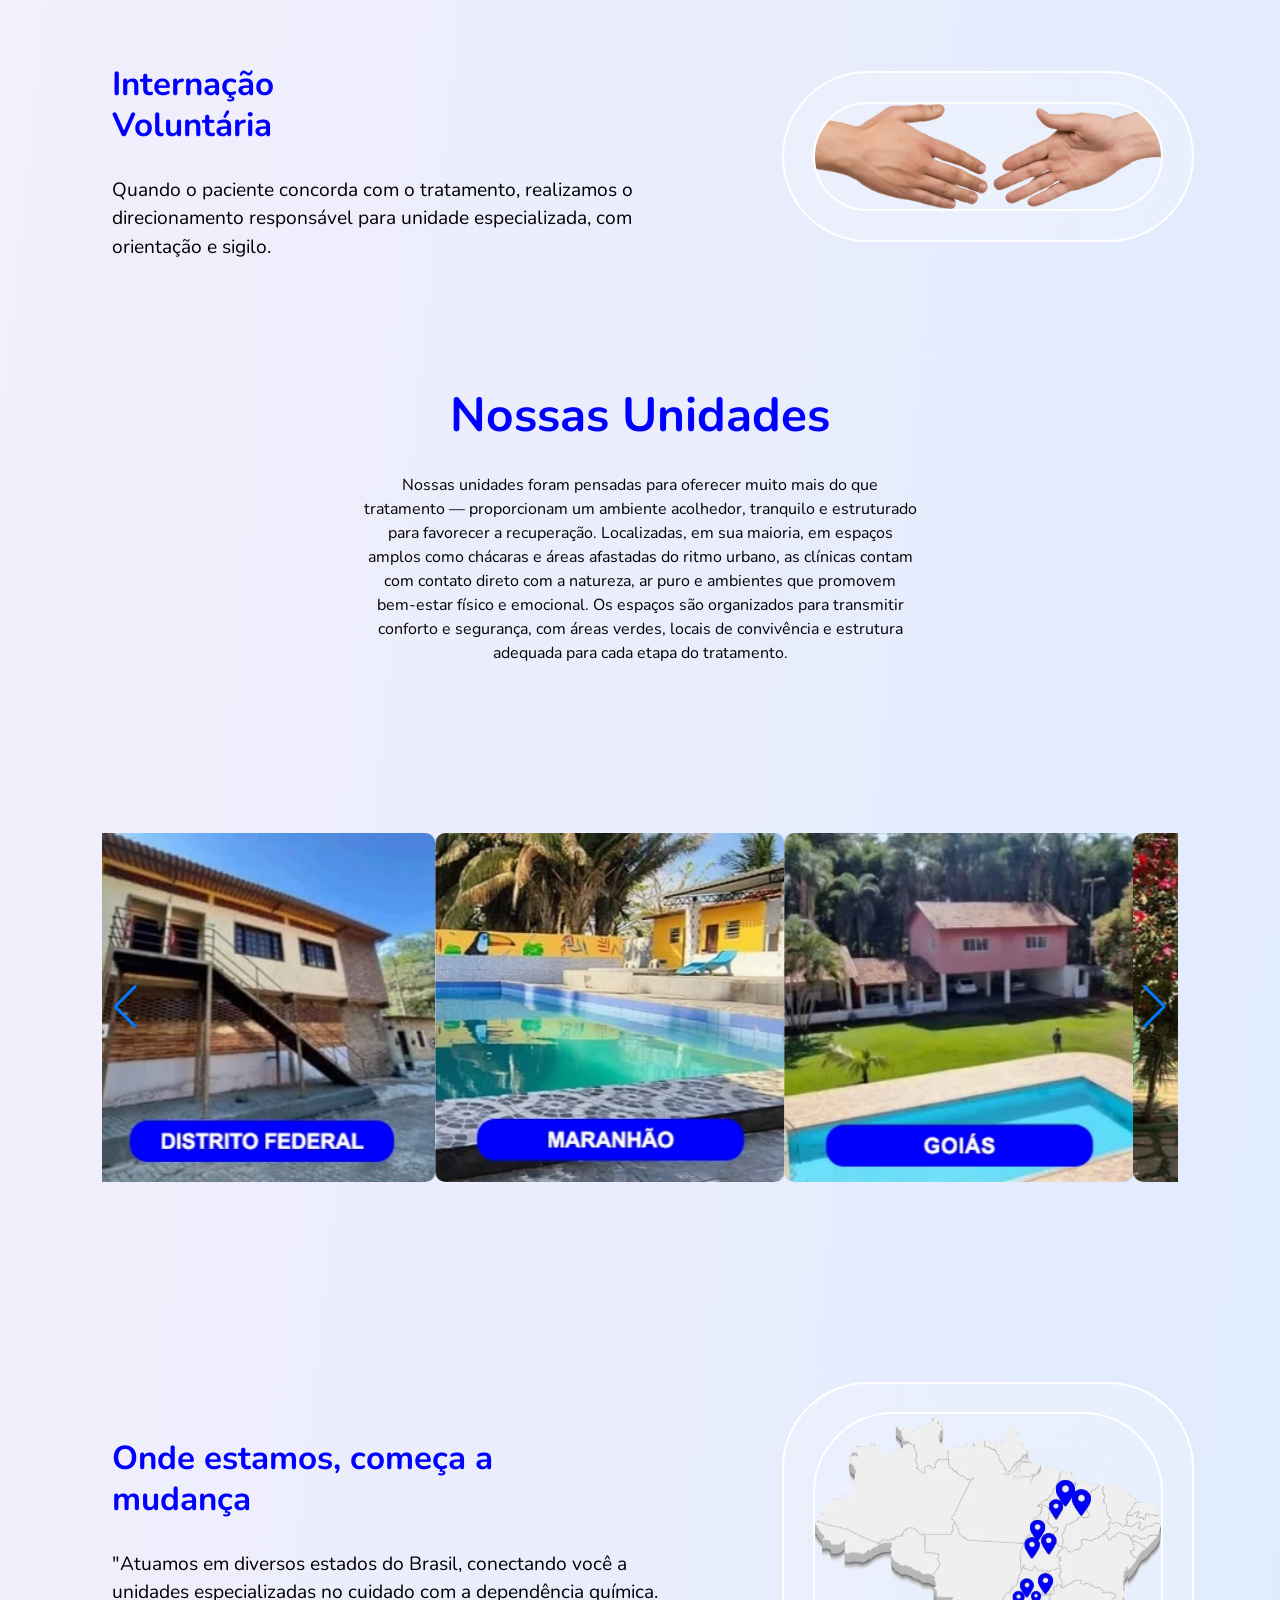
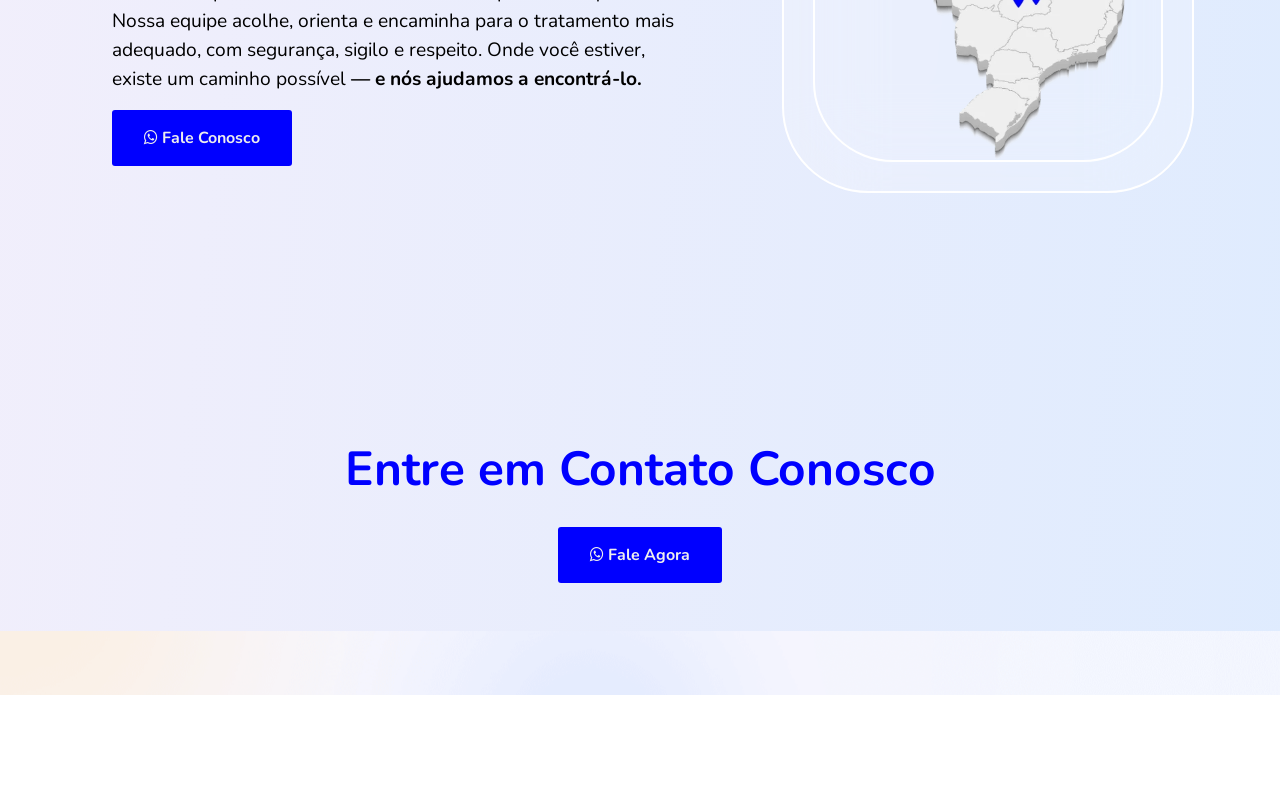
==== commit 4fd8c810: "te4ste" ====
--- a/index.html
+++ b/index.html
@@ -10,12 +10,12 @@
     <!-- ===============================================-->
     <!--    Document Title-->
     <!-- ===============================================-->
-    <title>Grupo F. Lobo | Landing, Corporate &amp; Business Templatee</title>
+    <title>Grupo F. Lobo - Recuperação em Dependência Química</title>
     
 
 <link rel="stylesheet" href="https://cdn.jsdelivr.net/npm/swiper@11/swiper-bundle.min.css" />
     <link href="https://unpkg.com/aos@2.3.4/dist/aos.css" rel="stylesheet">
-
+website
     <!-- ===============================================-->
     <!--    Favicons-->
     <!-- ===============================================-->
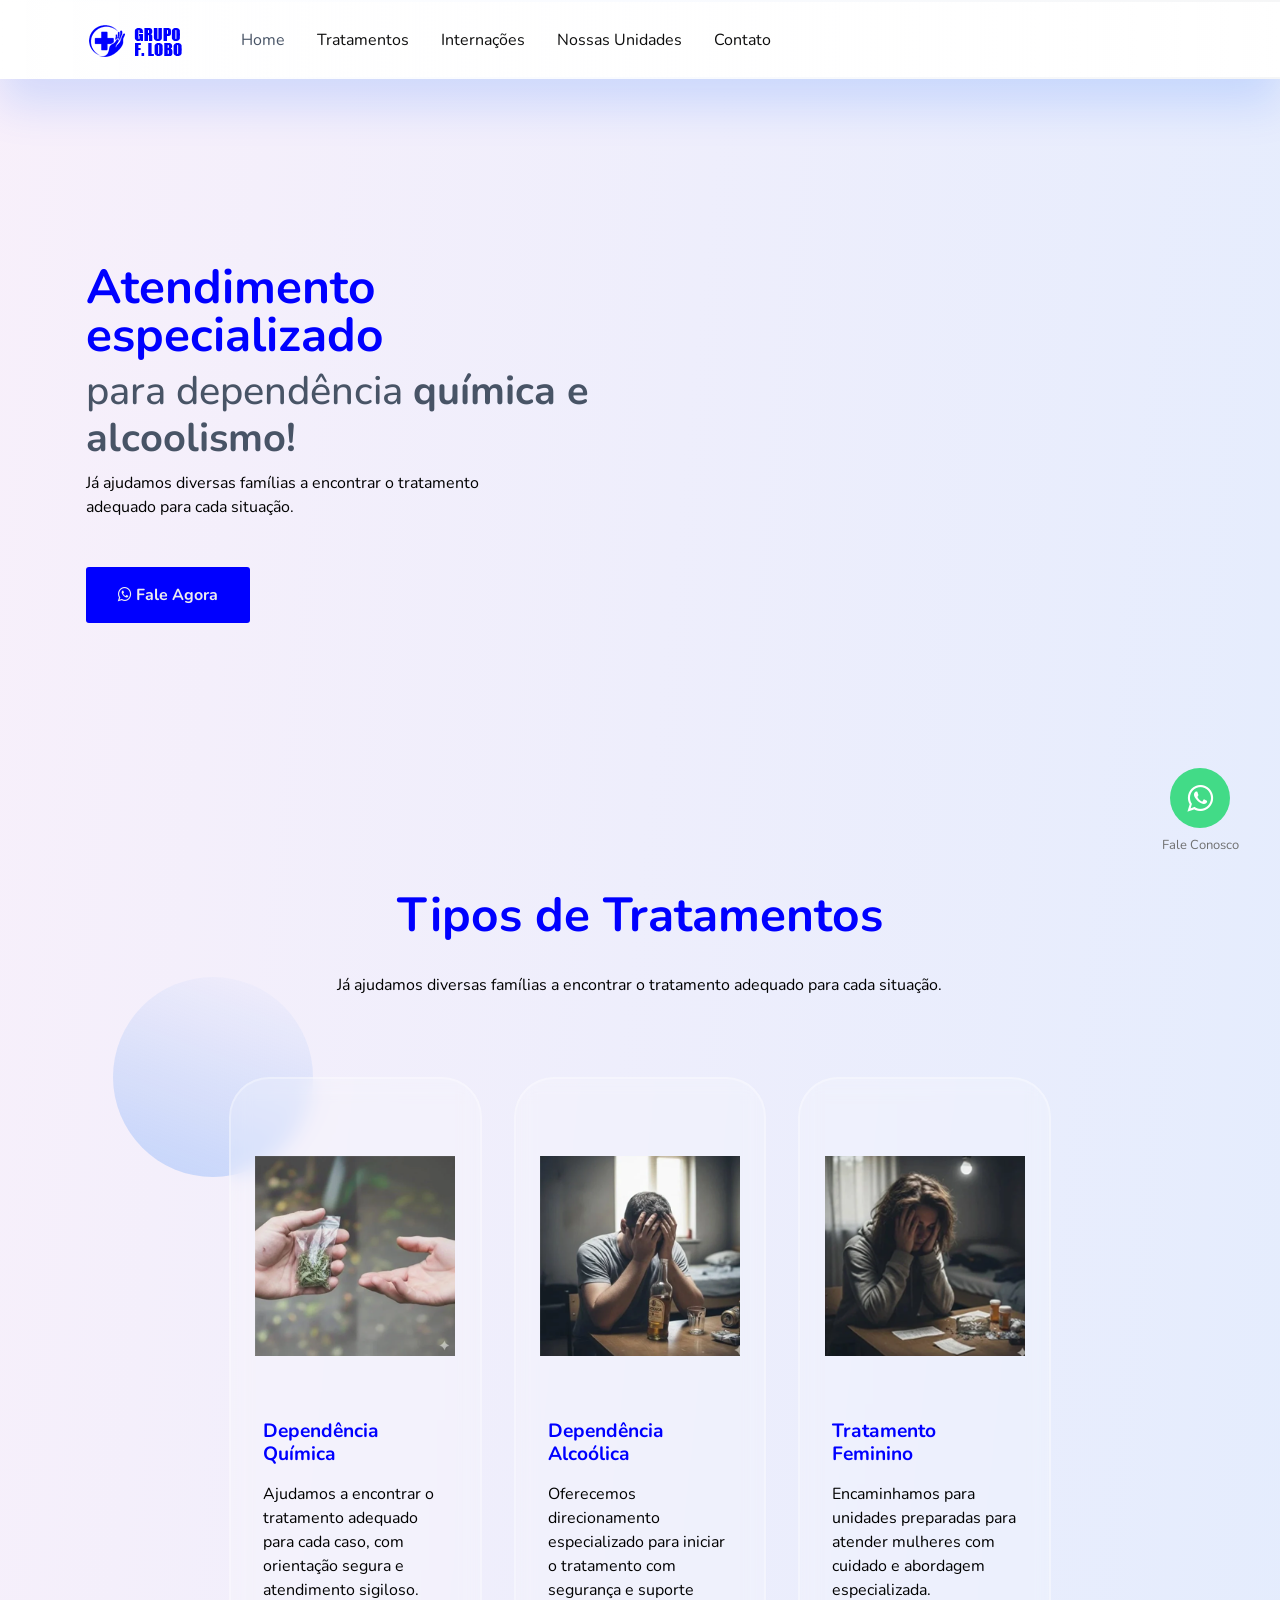
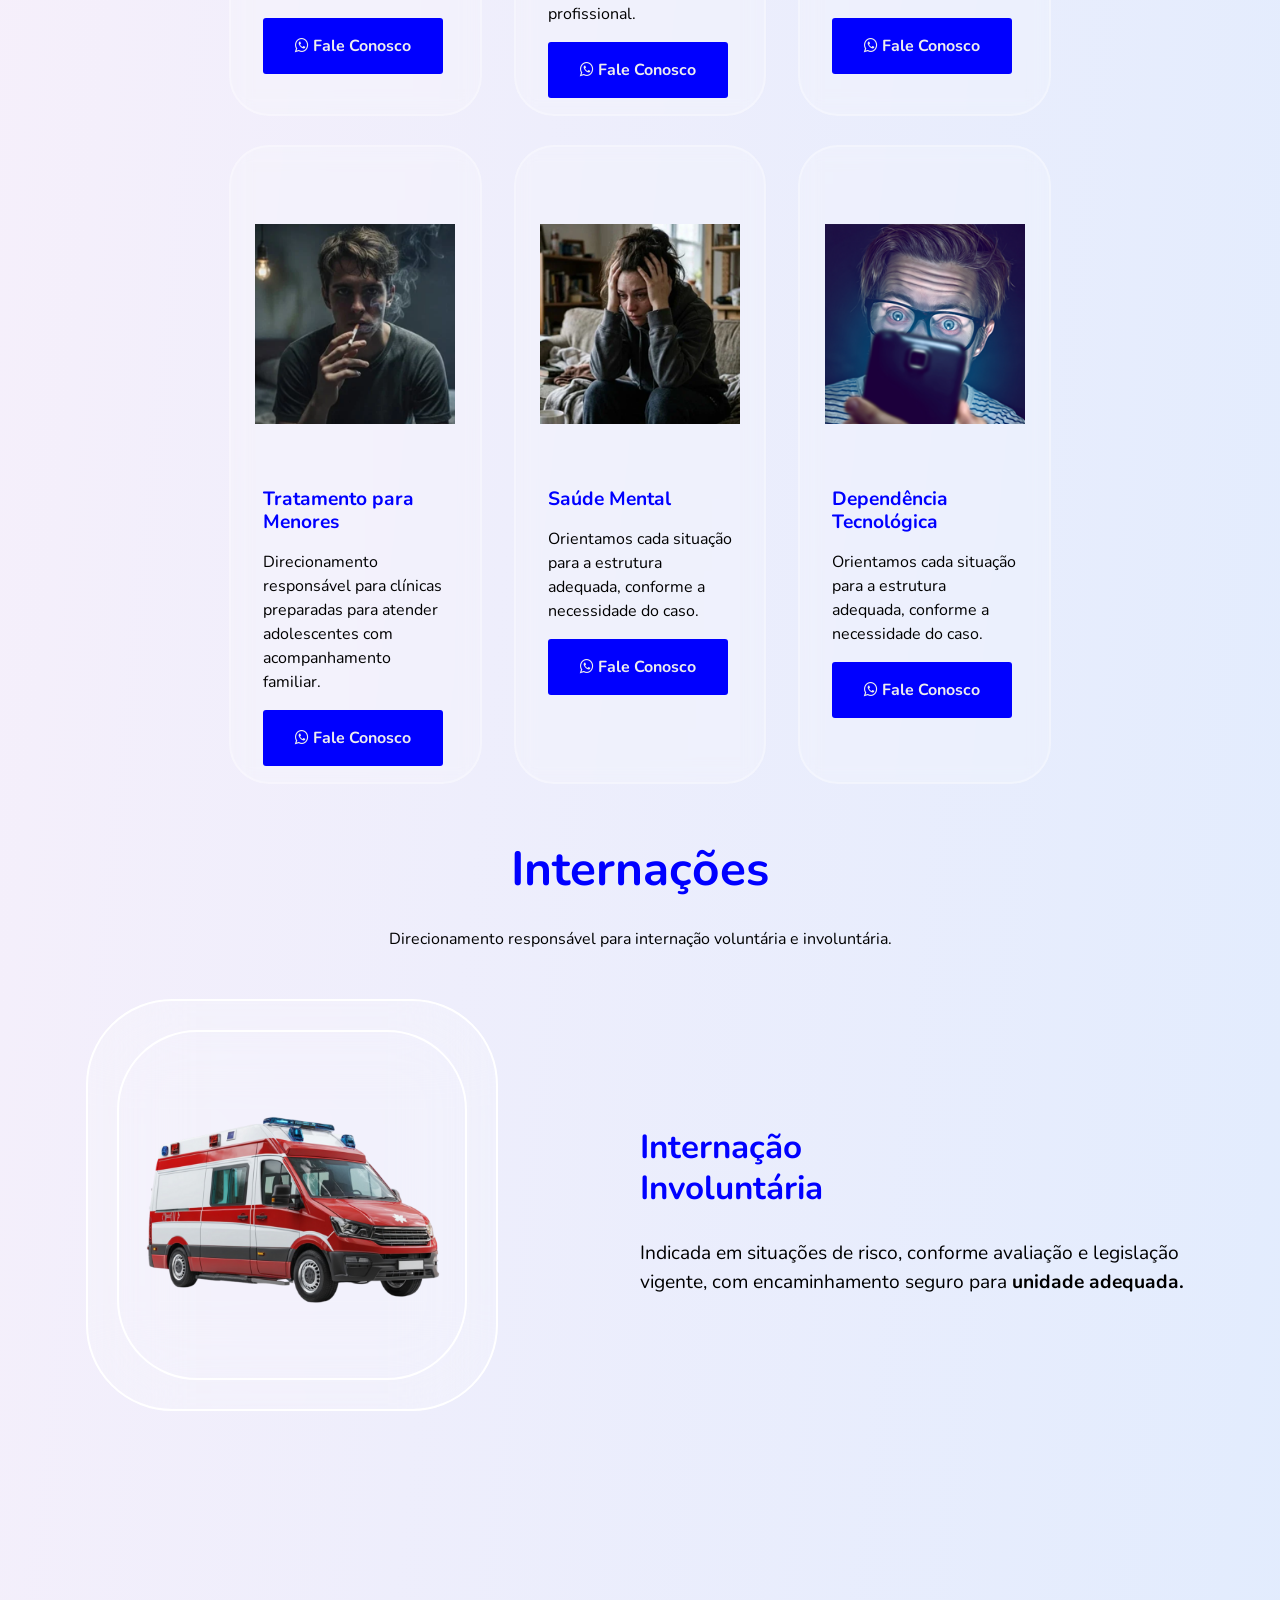
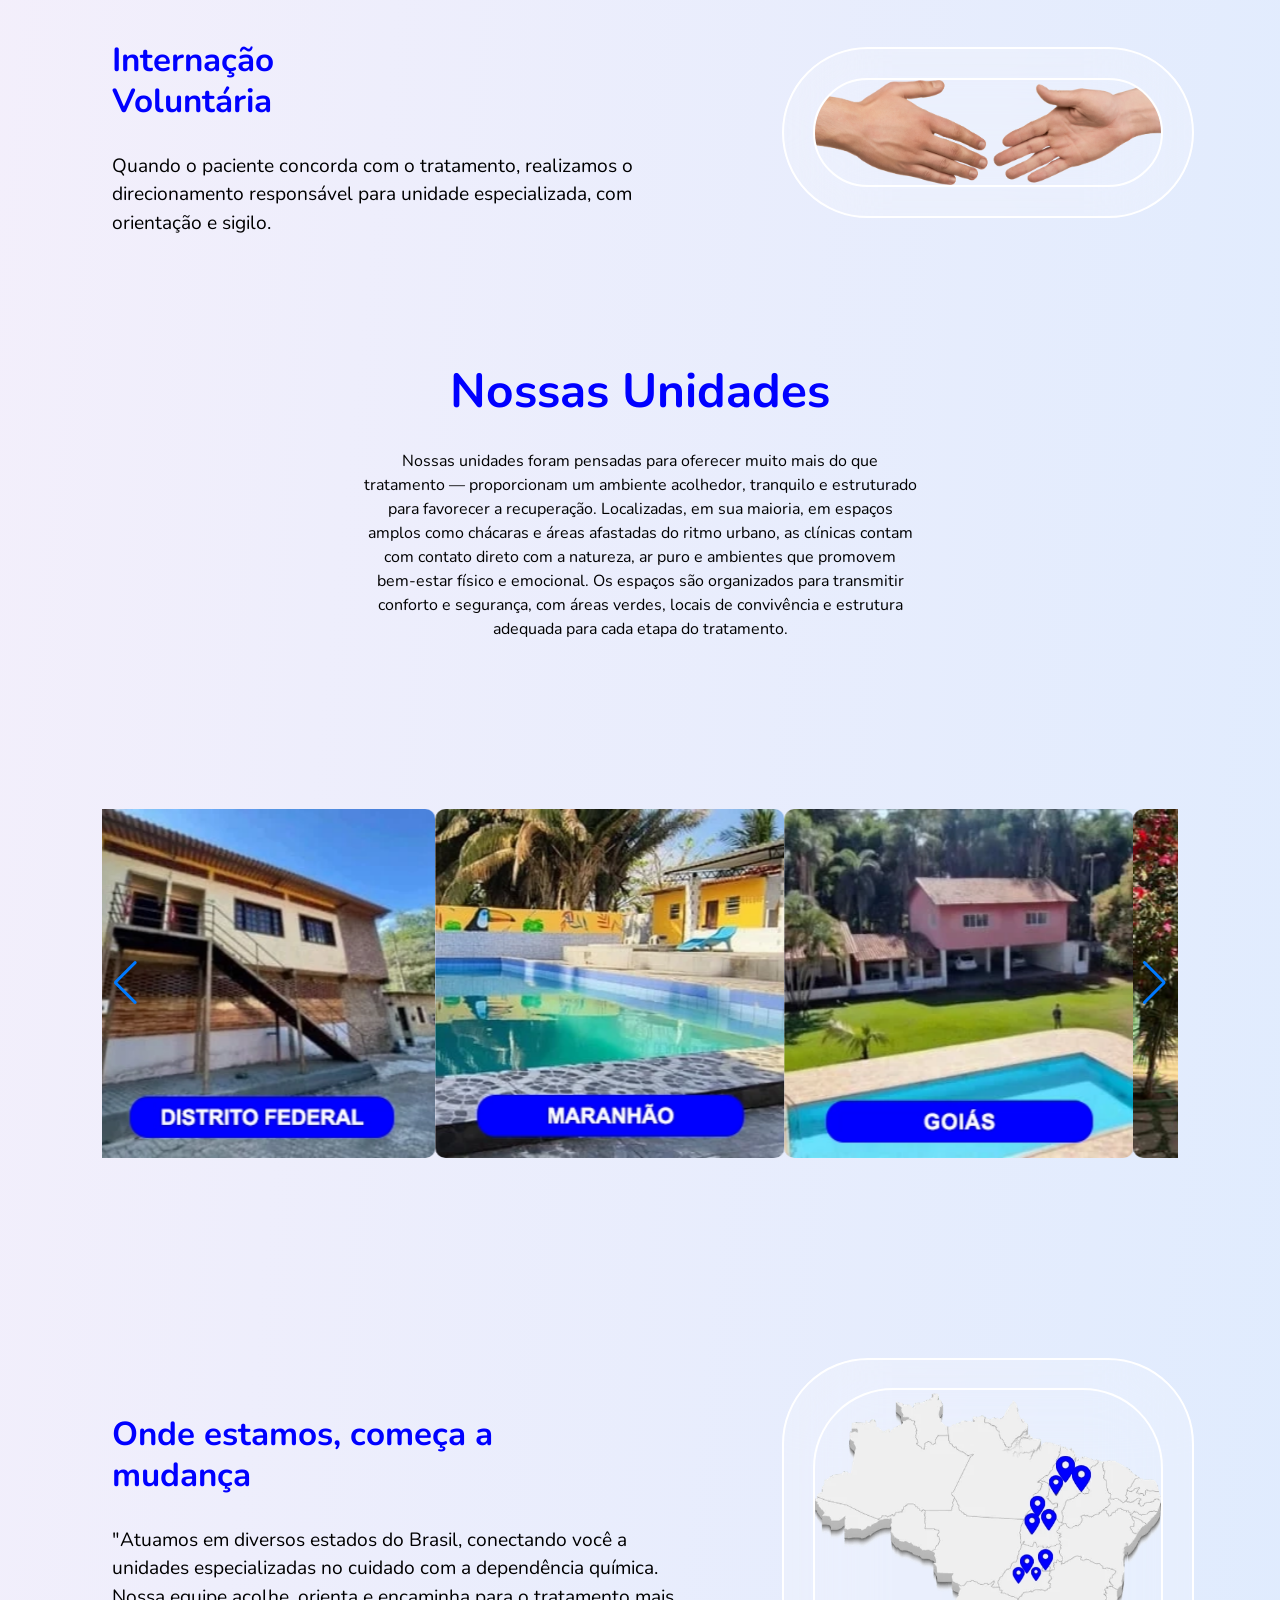
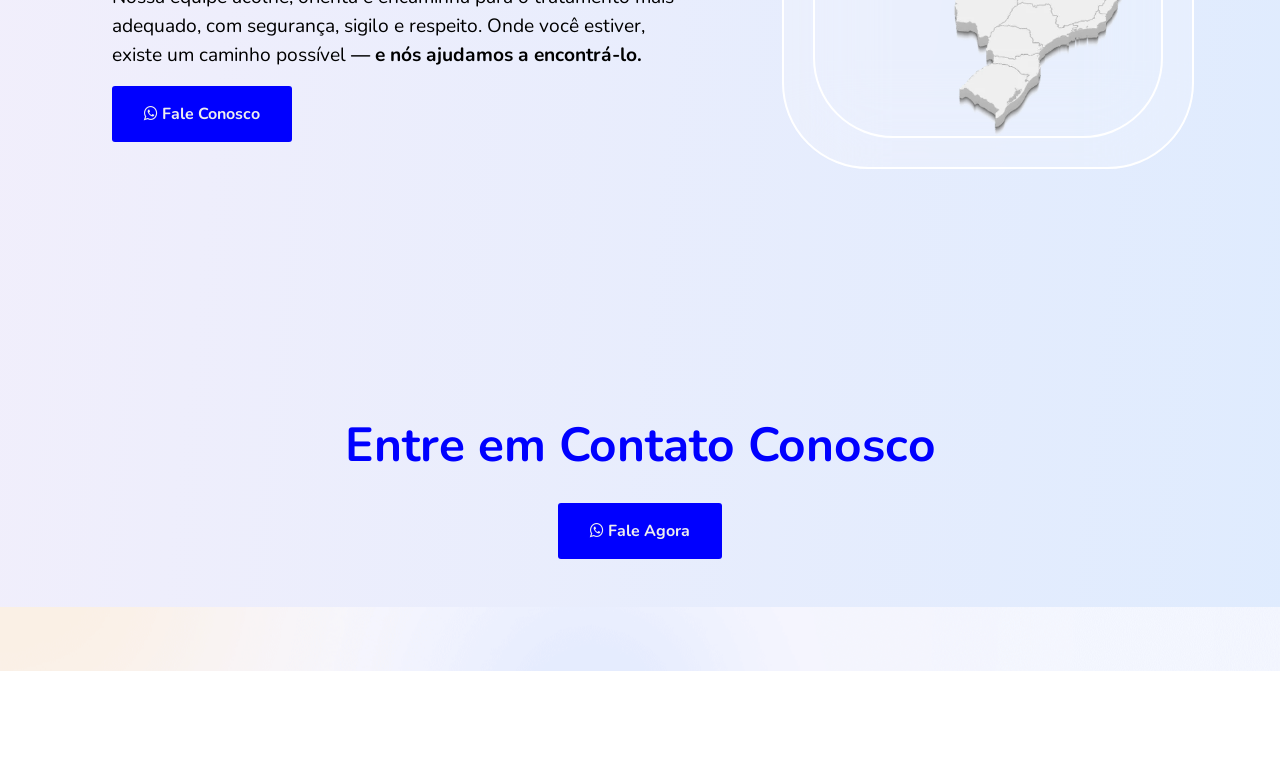
==== commit c1469eb0: "og" ====
--- a/index.html
+++ b/index.html
@@ -15,7 +15,10 @@
 
 <link rel="stylesheet" href="https://cdn.jsdelivr.net/npm/swiper@11/swiper-bundle.min.css" />
     <link href="https://unpkg.com/aos@2.3.4/dist/aos.css" rel="stylesheet">
-website
+<meta property="og:title" content="grupo f. lobo - recuperação em dependência química e alcoolismo" />
+<meta property="og:type" content="website" />
+<meta property="og:url" content="https://coreilabs.github.io/flobo" />
+<meta property="og:image" content="https://coreilabs.github.io/flobo/assets/img/og.png" />
     <!-- ===============================================-->
     <!--    Favicons-->
     <!-- ===============================================-->
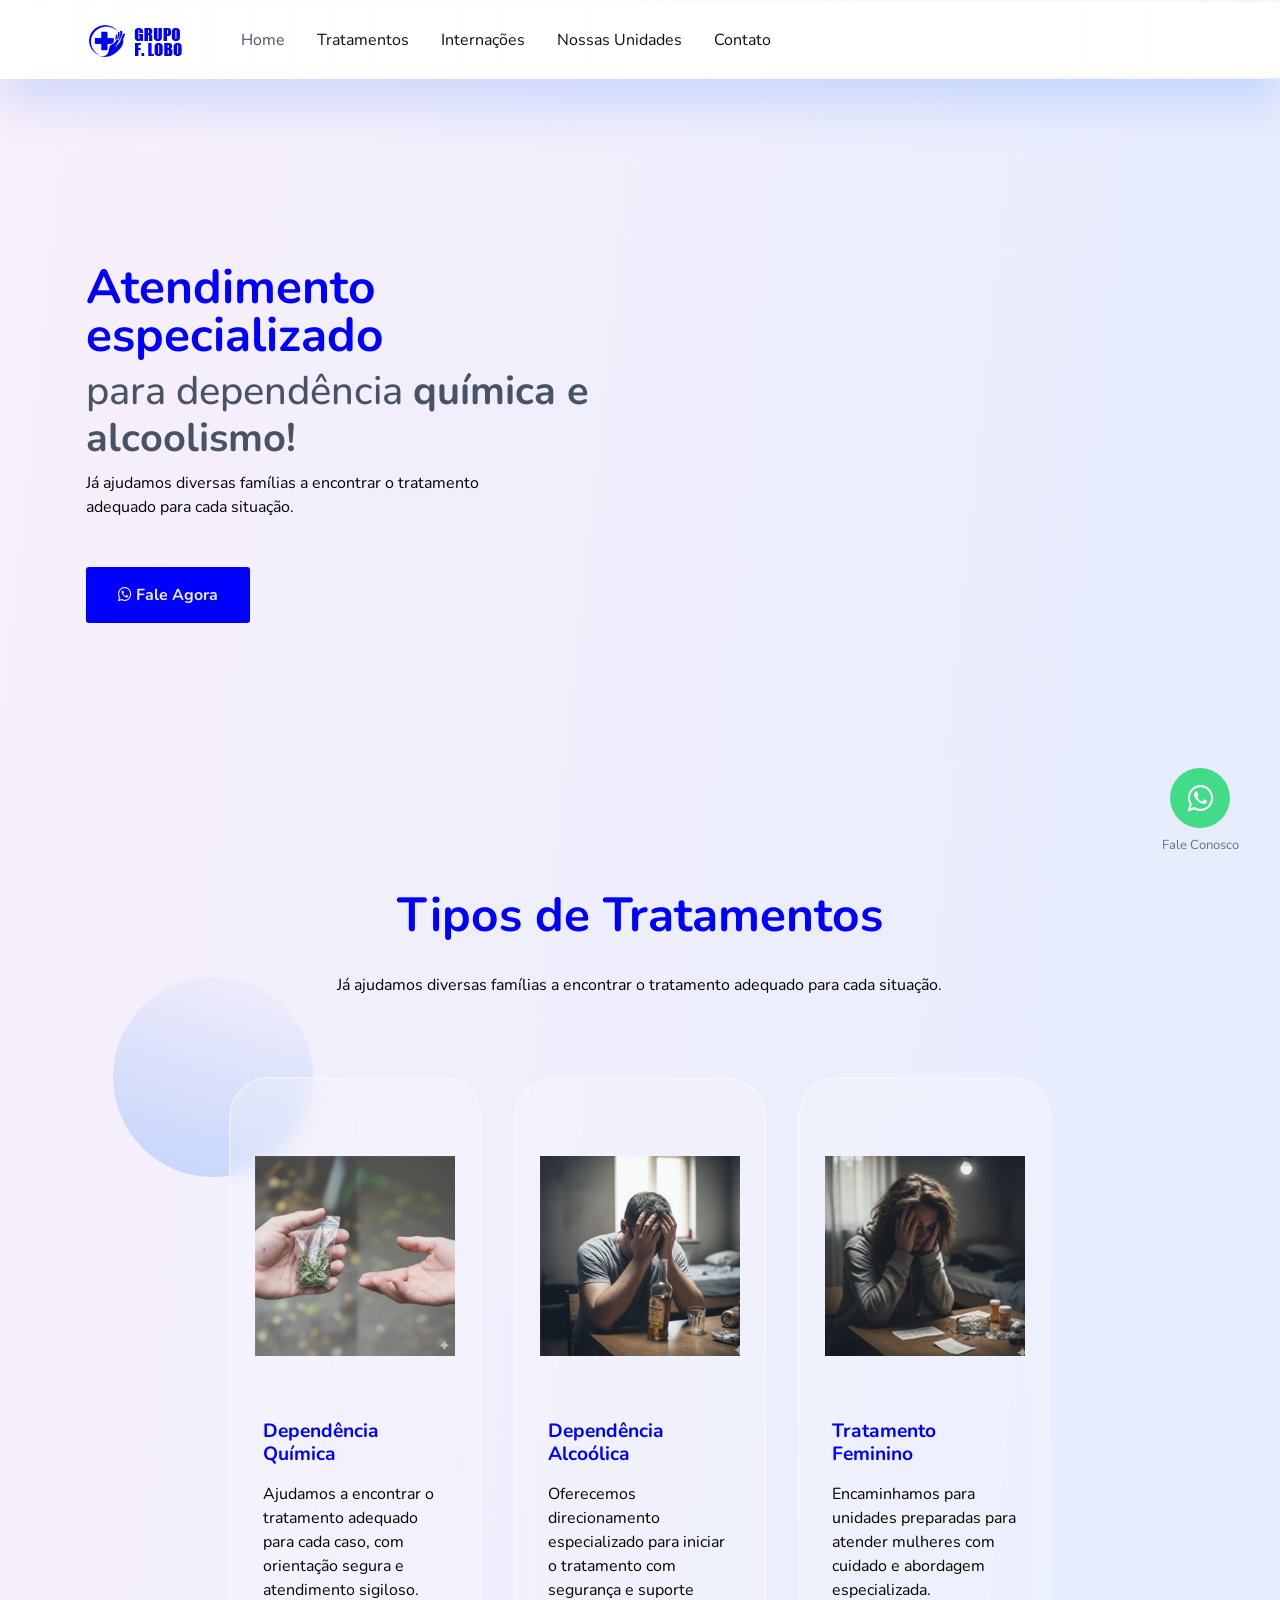
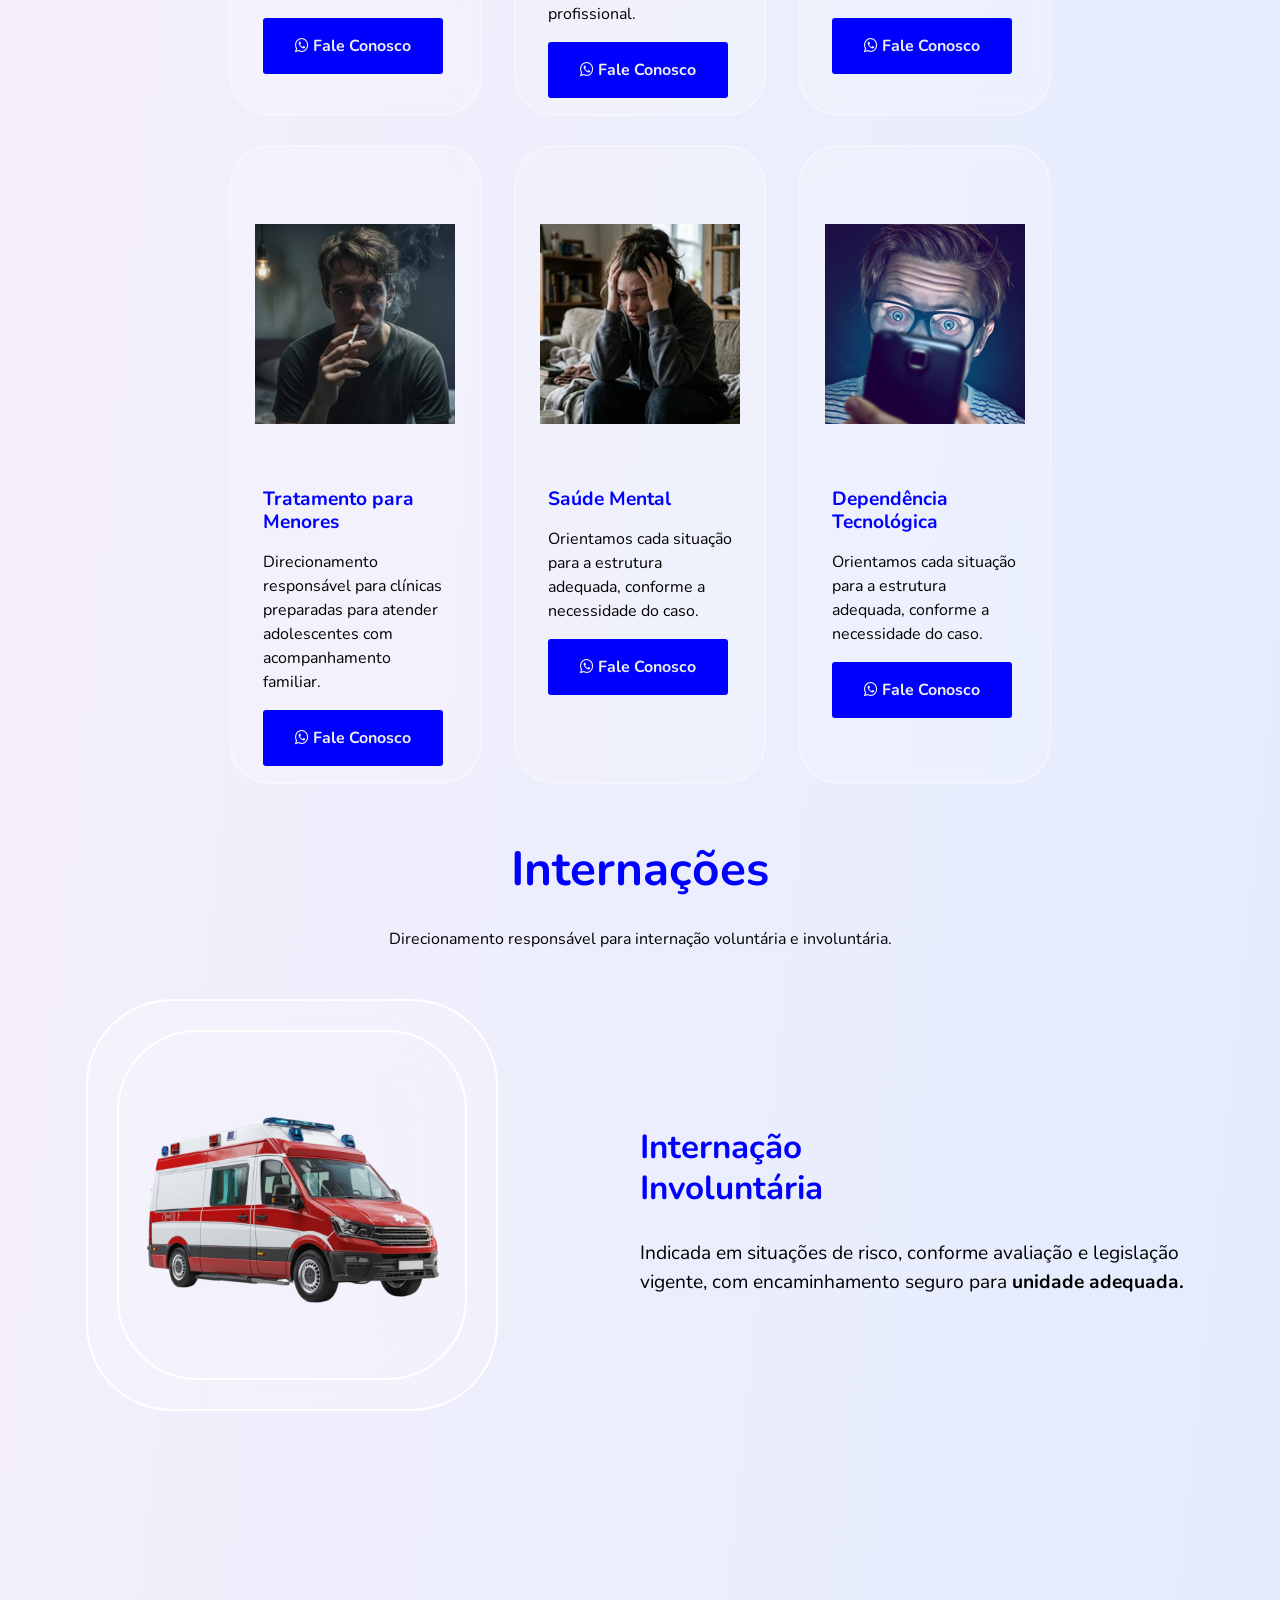
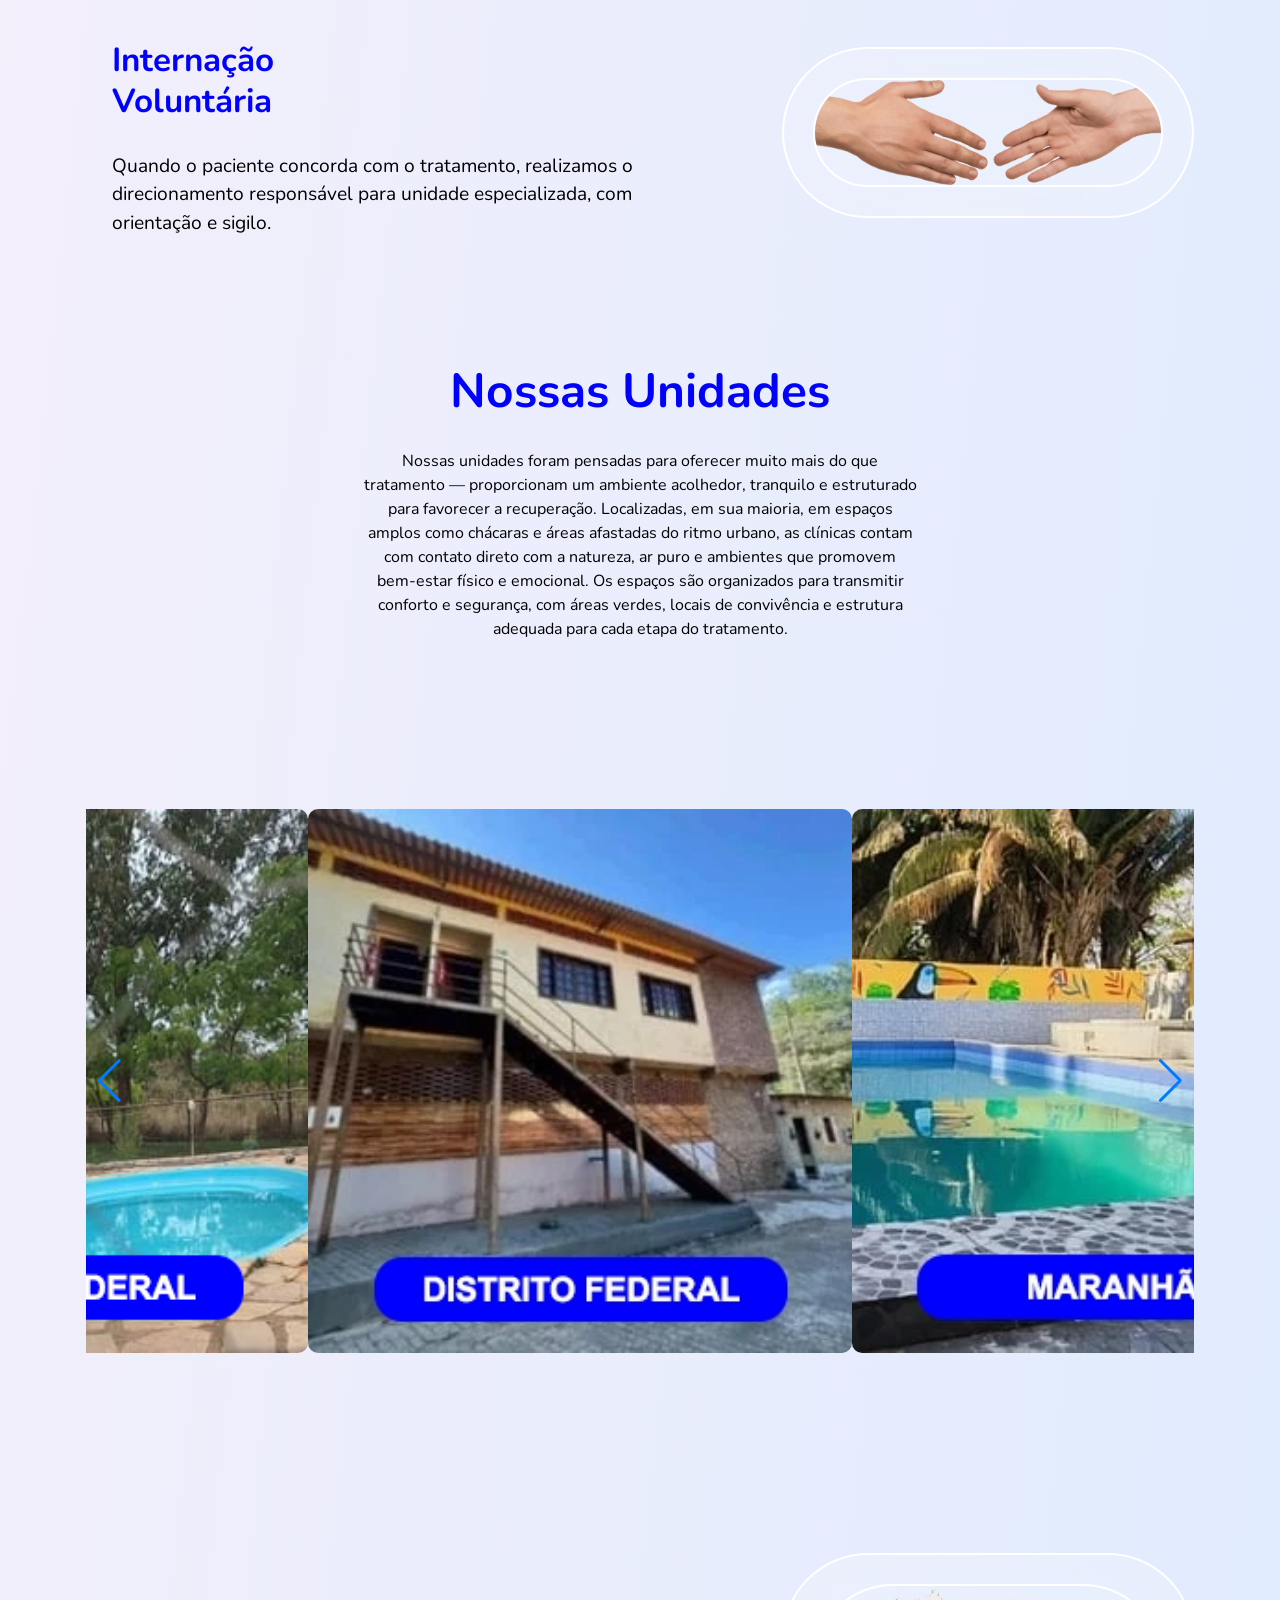
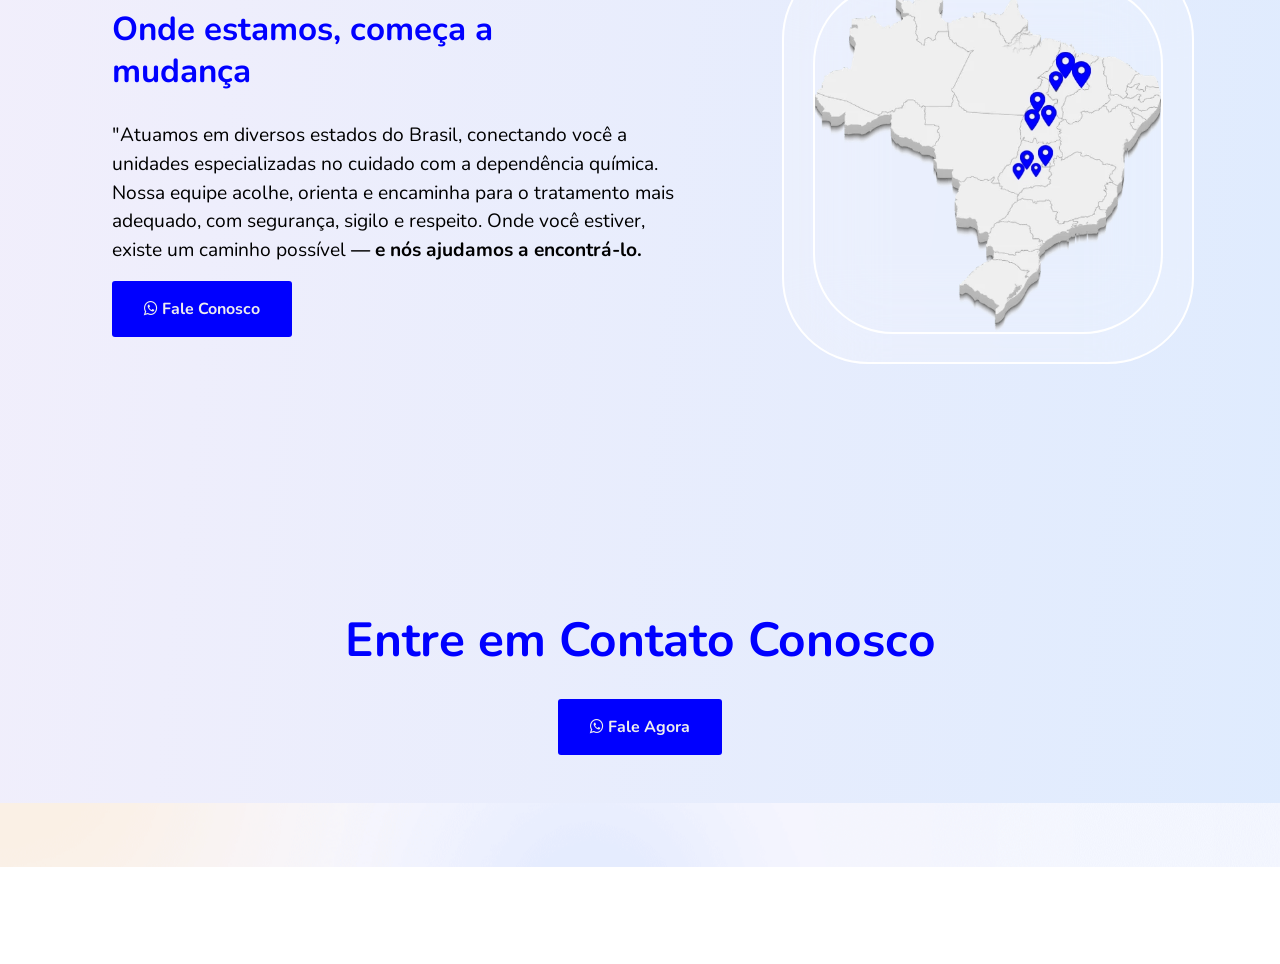
==== commit be882f38: "novo" ====
--- a/index.html
+++ b/index.html
@@ -15,18 +15,17 @@
 
 <link rel="stylesheet" href="https://cdn.jsdelivr.net/npm/swiper@11/swiper-bundle.min.css" />
     <link href="https://unpkg.com/aos@2.3.4/dist/aos.css" rel="stylesheet">
-<meta property="og:title" content="grupo f. lobo - recuperação em dependência química e alcoolismo" />
+<meta property="og:title" content="Grupo F. Lobo - Recuperação em Dependência Química" />
 <meta property="og:type" content="website" />
 <meta property="og:url" content="https://coreilabs.github.io/flobo" />
 <meta property="og:image" content="https://coreilabs.github.io/flobo/assets/img/og.png" />
     <!-- ===============================================-->
     <!--    Favicons-->
     <!-- ===============================================-->
-    <link rel="apple-touch-icon" sizes="180x180" href="assets/img/favicons/apple-touch-icon.png">
-    <link rel="icon" type="image/png" sizes="32x32" href="assets/img/favicons/favicon-32x32.png">
-    <link rel="icon" type="image/png" sizes="16x16" href="assets/img/favicons/favicon-16x16.png">
-    <link rel="shortcut icon" type="image/x-icon" href="assets/img/favicons/favicon.ico">
-    <link rel="manifest" href="assets/img/favicons/manifest.json">
+<link rel="apple-touch-icon" sizes="180x180" href="assets/img/favicons/apple-touch-icon.png">
+<link rel="icon" type="image/png" sizes="32x32" href="assets/img/favicons/favicon-32x32.png">
+<link rel="icon" type="image/png" sizes="16x16" href="assets/img/favicons/favicon-16x16.png">
+<link rel="manifest" href="assets/img/favicons/manifest.json">
     <meta name="msapplication-TileImage" content="assets/img/favicons/mstile-150x150.png">
     <meta name="theme-color" content="#ffffff">
 
@@ -281,7 +280,7 @@
      
 
   <section class="section slider-section">
-  <div class="container slider-column">
+  <div class="container-fluid slider-column px-0">
     <div class="swiper swiper-slider">
       <div class="swiper-wrapper">
 
@@ -297,9 +296,9 @@
           <img src="assets/img/gallery/project-3.webp" alt="">
         </div>
 
-        <div class="swiper-slide">
+        <!-- <div class="swiper-slide">
           <img src="assets/img/gallery/project-4.webp" alt="">
-        </div>
+        </div> -->
 
         <div class="swiper-slide">
           <img src="assets/img/gallery/project-5.jpg" alt="">
--- a/assets/css/theme.css
+++ b/assets/css/theme.css
@@ -18814,4 +18814,9 @@
 
 .nav {
   color: blue !important;
+}
+
+.slider-column {
+  overflow: hidden;
+  position: relative;
 }
